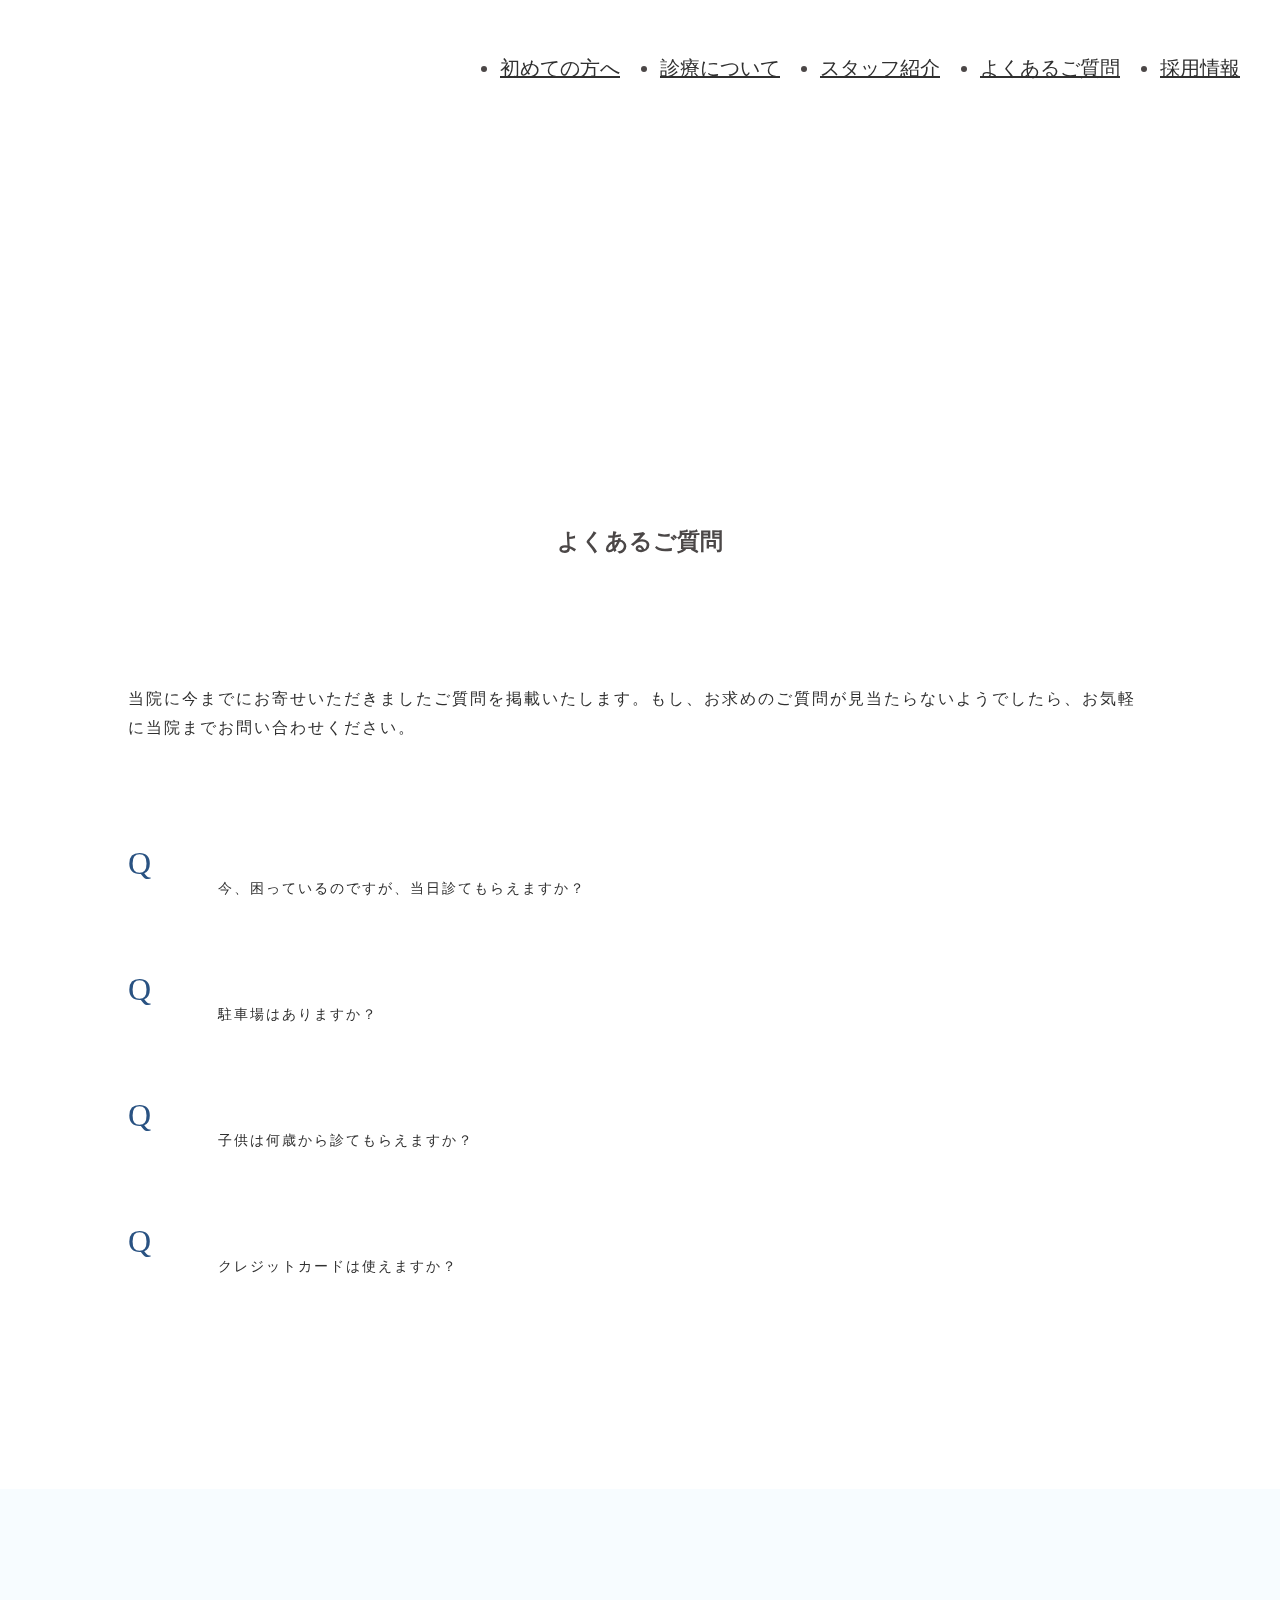
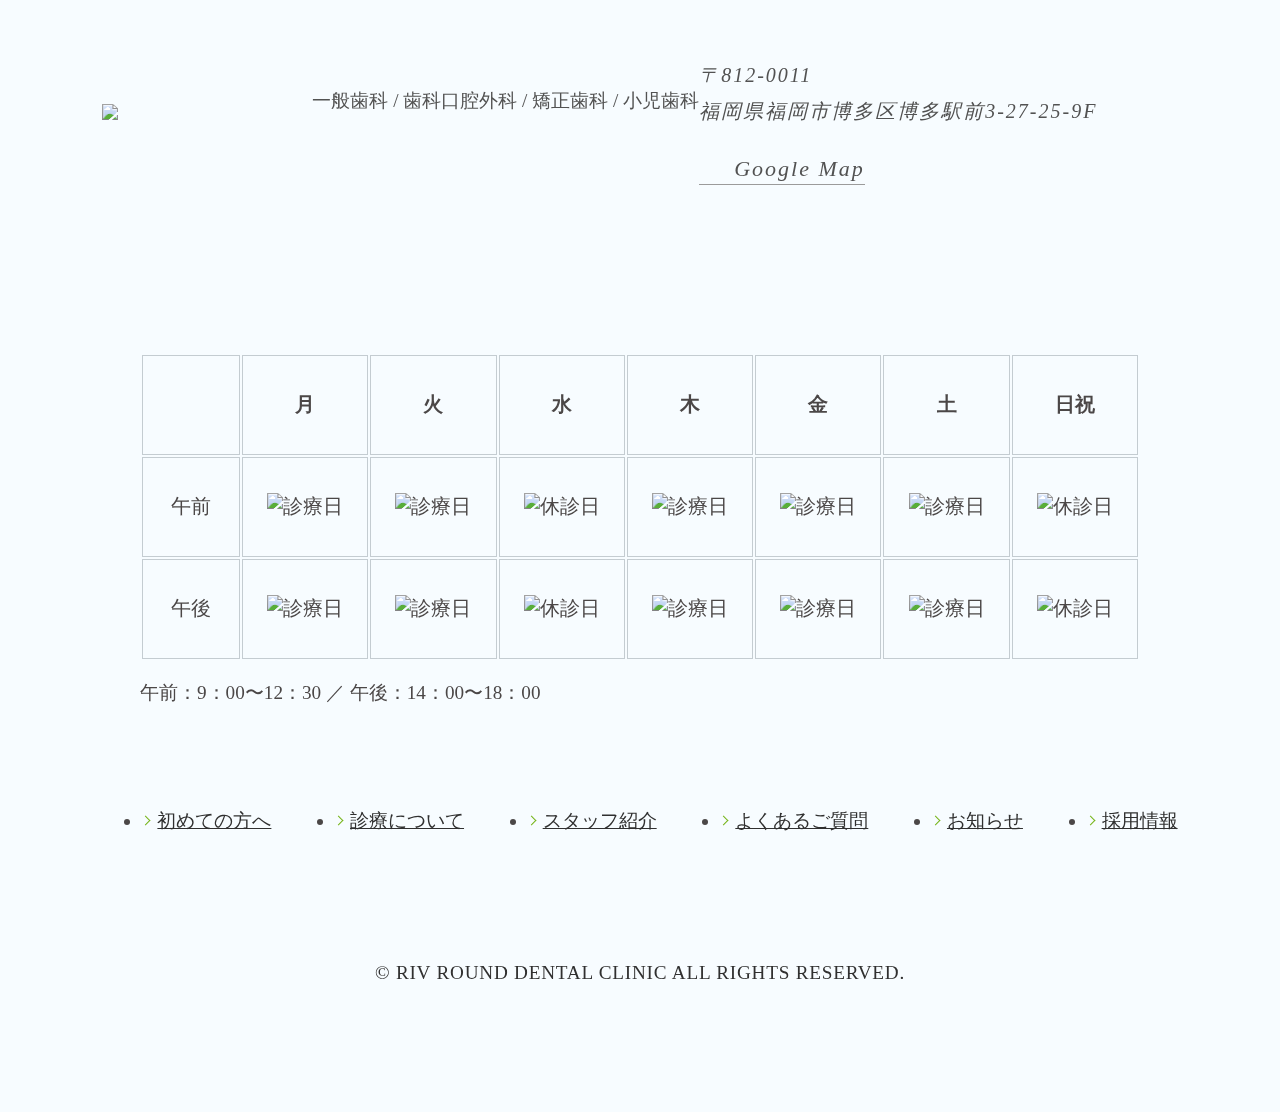
==== faq/faq.html @ 7820f022 "モバイルメニュー予約ボタン" ====
<!DOCTYPE html>
<html lang="ja">

<head>
  <meta charset="UTF-8" />
  <meta name="viewport" content="width=device-width, initial-scale=1.0" />
  <title>歯科サンプル3 | faq</title>
  <link rel="stylesheet" href="../styles/vendor/bootstrap-reboot.css">
  <link rel="stylesheet" href="../styles/vendor/animsition.min.css">
  <link rel="stylesheet" href="../styles/style.css" />
</head>

<body>
  <div class="faq-wrapper animsition">
    <header id="header" class="p-header">
      <div class="logo">
        <a class="animsition-link" href="/">
          <img src="/images/common/riv_logo_official2.png" alt="">
        </a>
      </div>
      <!-- /.logo -->
      <div class="l-menu-sp-button"><i></i><i></i><i></i></div>
      <!-- /.l-menu-sp-button -->
      <div class="pc-menu">
        <nav class="pc-nav">
          <ul class="pc-nav__list">
            <li class="pc-nav__item">
              <a class="animsition-link" href="/first/first.html">初めての方へ</a>
            </li>
            <li class="pc-nav__item">
              <a class="animsition-link" href="/treatment/treatment.html">診療について</a>
            </li>
            <li class="pc-nav__item">
              <a class="animsition-link" href="/staff/staff.html">スタッフ紹介</a>
            </li>
            <li class="pc-nav__item">
              <a class="animsition-link" href="/faq/faq.html">よくあるご質問</a>
            </li>
            <li class="pc-nav__item">
              <a class="animsition-link" href="/recruit/recruit.html">採用情報</a>
            </li>
          </ul>
        </nav>
      </div>
      <!-- /.pc-menu -->
      <div class="l-action-sp">
        <ul class="l-action-sp__buttons">
          <li class="l-action-sp__button-access">
            <a href="https://goo.gl/maps/zHQuAuFJBFJgpG6fA"><i>アクセス</i></a>
          </li>
          <li class="l-action-sp__button-tel">
            <a href="tel:092-686-7954"><i>ご予約のお電話</i></a>
          </li>
        </ul>
      </div>
      <!-- /.l-action-sp__buttons -->
    </header>
    <!-- /.p-header -->
    <div class="faq-contents">
      <div class="c-topview">
        <div class="c-topview__inner">
          <div class="c-topview__img">
            <img src="/images/home/tool__1.jpg" alt="">
          </div>
        </div>
      </div>
      <div class="c-container">
        <div class="faq">
          <div class="faq__inner">
            <h2 class="faq__title">
              <p class="c-title">よくあるご質問</p>
            </h2>
            <div class="c-txtarea01">
              <p class="c-txt-sm">当院に今までにお寄せいただきましたご質問を掲載いたします。もし、お求めのご質問が見当たらないようでしたら、お気軽に当院までお問い合わせください。</p>
            </div>
            <dl class="faq__block">
              <div class="faq__item">
                <dt class="js-accordion-title ac-title">
                  <span class="c-txt-md">今、困っているのですが、当日診てもらえますか？
                  </span>
                </dt>
                <dd class="ac-content">
                  <div class="m-description-article">
                    <p class="c-txt-md">
                      当院は予約制ですので、予約の方が優先になりますが、当日キャンセルにて空きが出る場合もございますので直接クリニックまでお問い合わせください。緊急性の高い処置が必要な場合は、優先して拝見いたします。
                    </p>
                  </div>
                </dd>
              </div>
              <div class="faq__item">
                <dt class="js-accordion-title ac-title">
                  <span class="c-txt-md">駐車場はありますか？
                  </span>
                </dt>
                <dd class="ac-content">
                  <div class="m-description-article">
                    <p class="c-txt-md">はい。クリニック裏に10台分の駐車スペースがございます。駐輪場もございますので、お近くの方は自転車でもお越しいただけます。</p>
                  </div>
                </dd>
              </div>
              <div class="faq__item">
                <dt class="js-accordion-title ac-title">
                  <span class="c-txt-md">子供は何歳から診てもらえますか？
                  </span>
                </dt>
                <dd class="ac-content">
                  <div class="m-description-article">
                    <p class="c-txt-md">
                      歯が生え始めえた段階（生後約６ヶ月）でお口の管理はスタートします。まずはおうちの方と一緒に診療椅子に座ってもらうところからスタートし、徐々に慣れてもらうことから始めます。お子さんのお口の中は成長に伴い変化し続けますので、その時々で適切なアドバイスをいたします。
                    </p>
                  </div>
                </dd>
              </div>
              <div class="faq__item">
                <dt class="js-accordion-title ac-title">
                  <span class="c-txt-md">クレジットカードは使えますか？
                  </span>
                </dt>
                <dd class="ac-content">
                  <div class="m-description-article">
                    <p class="c-txt-md">
                      保険診療は使えません。<br>自由診療のみお使え致します。
                    </p>
                  </div>
                </dd>
              </div>
            </dl>
          </div>
        </div>
      </div>
    </div>
    <!-- /.fq-contents -->
    <footer class="p-footer">
      <div class="p-footer__label">
        <h2 class="p-footer__logo">
          <img src="/images/common/riv_logo_official2.png" />
        </h2>
        <p class="p-footer__subject">
          一般歯科 / 歯科口腔外科 / 矯正歯科 / 小児歯科
        </p>
        <address>
          <p class="c-txt-sm">
            〒812-0011<br>福岡県福岡市博多区博多駅前3-27-25-9F
          </p>
          <p class="c-txt-sm">
            <span>Google Map</span>
          </p>
        </address>
      </div>
      <div class="p-open-time">
        <div class="p-open-time__wrap">
          <p class="p-open-time__date">
            <span id="log" class="u-display-date"></span>
          </p>
          <table class="p-open-time__table">
            <tbody>
              <tr>
                <th><span class="u-hidden-sp">診療時間</span></th>
                <th>月</th>
                <th>火</th>
                <th>水</th>
                <th>木</th>
                <th>金</th>
                <th>土</th>
                <th>日祝</th>
              </tr>
              <tr>
                <td>午前<span class="u-hidden-sp"> 9：00〜12：30</span></td>
                <td>
                  <img src="https://www.dc-tsurumi.com/wp/wp-content/themes/tsurumi/assets/images/calendar_circle.svg"
                    alt="診療日" class="open" />
                </td>
                <td>
                  <img src="https://www.dc-tsurumi.com/wp/wp-content/themes/tsurumi/assets/images/calendar_circle.svg"
                    alt="診療日" class="open" />
                </td>
                <td>
                  <img src="https://www.dc-tsurumi.com/wp/wp-content/themes/tsurumi/assets/images/calendar_none.svg"
                    alt="休診日" class="close" />
                </td>
                <td>
                  <img src="https://www.dc-tsurumi.com/wp/wp-content/themes/tsurumi/assets/images/calendar_circle.svg"
                    alt="診療日" class="open" />
                </td>
                <td>
                  <img src="https://www.dc-tsurumi.com/wp/wp-content/themes/tsurumi/assets/images/calendar_circle.svg"
                    alt="診療日" class="open" />
                </td>
                <td>
                  <img src="https://www.dc-tsurumi.com/wp/wp-content/themes/tsurumi/assets/images/calendar_circle.svg"
                    alt="診療日" class="open" />
                </td>
                <td>
                  <img src="https://www.dc-tsurumi.com/wp/wp-content/themes/tsurumi/assets/images/calendar_none.svg"
                    alt="休診日" class="close" />
                </td>
              </tr>
              <tr>
                <td>午後<span class="u-hidden-sp"> 14：00〜18：00</span></td>
                <td>
                  <img src="https://www.dc-tsurumi.com/wp/wp-content/themes/tsurumi/assets/images/calendar_circle.svg"
                    alt="診療日" class="open" />
                </td>
                <td>
                  <img src="https://www.dc-tsurumi.com/wp/wp-content/themes/tsurumi/assets/images/calendar_circle.svg"
                    alt="診療日" class="open" />
                </td>
                <td>
                  <img src="https://www.dc-tsurumi.com/wp/wp-content/themes/tsurumi/assets/images/calendar_none.svg"
                    alt="休診日" class="close" />
                </td>
                <td>
                  <img src="https://www.dc-tsurumi.com/wp/wp-content/themes/tsurumi/assets/images/calendar_circle.svg"
                    alt="診療日" class="open" />
                </td>
                <td>
                  <img src="https://www.dc-tsurumi.com/wp/wp-content/themes/tsurumi/assets/images/calendar_circle.svg"
                    alt="診療日" class="open" />
                </td>
                <td>
                  <img src="https://www.dc-tsurumi.com/wp/wp-content/themes/tsurumi/assets/images/calendar_circle.svg"
                    alt="診療日" class="open" />
                </td>
                <td>
                  <img src="https://www.dc-tsurumi.com/wp/wp-content/themes/tsurumi/assets/images/calendar_none.svg"
                    alt="休診日" class="close" />
                </td>
              </tr>
            </tbody>
          </table>
          <p class="p-open-time__hours u-hidden-pc">
            午前：9：00〜12：30 ／ 午後：14：00〜18：00
          </p>
        </div>
      </div>
      <!-- /.p-open-time -->
      <nav class="p-footer__nav">
        <ul>
          <li><a href="/first/first.html" class="animsition-link m-button-arrow-l">初めての方へ</a></li>
          <li><a href="/treatment/treatment.html" class="animsition-link m-button-arrow-l">診療について</a></li>
          <li><a href="/staff/staff.html" class="animsition-link m-button-arrow-l">スタッフ紹介</a></li>
          <li><a href="/faq/faq.html" class="animsition-link m-button-arrow-l">よくあるご質問</a></li>
          <li><a href="/news/news.html" class="animsition-link m-button-arrow-l">お知らせ</a></li>
          <li><a href="/recruit/recruit.html" class="animsition-link m-button-arrow-l">採用情報</a></li>
        </ul>
      </nav>
      <div class="p-footer__copyright">
        © RIV ROUND DENTAL CLINIC ALL RIGHTS RESERVED.
      </div>
    </footer>
    <!-- /.p-footer -->
    <div class="l-menu-sp">
      <div class="l-menu-sp__inner">
        <nav class="l-menu-sp__nav">
          <ul>
            <li><a class="animsition-link" href="/first/first.html">初めての方へ</a></li>
            <li><a class="animsition-link" href="/treatment/treatment.html">診療について</a></li>
            <li><a class="animsition-link" href="/staff/staff.html">スタッフ紹介</a></li>
            <li><a class="animsition-link" href="/faq/faq.html">よくあるご質問</a></li>
            <li><a class="animsition-link" href="/news/news.html">お知らせ</a></li>
            <li><a class="animsition-link" href="/recruit/recruit.html">採用情報</a></li>
          </ul>
          <div class="reserve-btn-wrap">
            <div class="reserve-btn-tel">
              <h4>電話予約はこちら</h4>
              <div class="reserve-btn">
                <a href="tel:092-686-7954"><span>092-686-7954</span></a>
              </div>
            </div>
            <div class="reserve-btn-net">
              <h4>ネット予約はこちら</h4>
              <div class="reserve-btn">
                <a href="https://beauty.hotpepper.jp/" target="_blank"><span>ONLINE RESERVE</span></a>
              </div>
            </div>
          </div>
        </nav>
      </div>
    </div>
    <!-- /.l-menu-sp -->
  </div>
  <!-- /.main-wrapper -->
  <script src="https://ajax.googleapis.com/ajax/libs/jquery/1.11.0/jquery.min.js"></script>
  <script src="../scripts/vendor/animsition.min.js"></script>
  <script src="../scripts/libs/mobile-menu.js"></script>
  <script src="../scripts/libs/page.js"></script>
  <script src="../scripts/libs/accordion.js"></script>
  <script src="../scripts/libs/scroll-btn.js"></script>
  <script src="../scripts/libs/date.js"></script>
</body>

</html>
---- styles/style.css ----
@charset "UTF-8";
body {
  margin: 0;
  font-family: 'Noto Serif JP', serif;
  font-size: 0.95em;
  color: #4b4747;
}

.superwrapper {
  overflow: hidden;
}

#main-wrapper {
  overflow: hidden;
}

a,
a:hover,
a:visited,
a:active {
  color: #303030;
}

.c-container {
  padding: 0 7vw;
}

.c-txt-xs {
  font-size: 10px;
  letter-spacing: 2px;
  color: #303030;
  line-height: 1.8;
}

.c-txt-sm {
  font-size: 12px;
  letter-spacing: 2px;
  color: #303030;
  line-height: 1.8;
  margin-bottom: 15px;
}

.c-txt-md {
  font-size: 16px;
  letter-spacing: 2px;
  color: #303030;
  line-height: 1.8;
}

.c-txt-lr {
  font-size: 18px;
  letter-spacing: 2px;
  color: #303030;
  line-height: 1.8;
}

.c-title {
  text-align: center;
}

.u-hidden-sp {
  display: none;
}

.text-right {
  text-align: right;
}

.btn-category ul {
  display: -webkit-box;
  display: -ms-flexbox;
  display: flex;
  -webkit-box-align: stretch;
      -ms-flex-align: stretch;
          align-items: stretch;
  -webkit-box-pack: justify;
      -ms-flex-pack: justify;
          justify-content: space-between;
}

@media screen and (min-width: 767px) {
  .btn-category ul li {
    width: 100%;
  }
  .btn-category ul span {
    padding-top: 52%;
  }
}

@media screen and (max-width: 767px) {
  .btn-category ul {
    -ms-flex-wrap: wrap;
        flex-wrap: wrap;
  }
  .btn-category ul li {
    width: 50%;
    margin-bottom: 8vw;
  }
  .btn-category ul li span {
    padding-top: 41%;
  }
  .btn-category ul li i {
    margin-top: 3.2vw;
    padding-right: 3.2vw;
  }
  .btn-category ul li i::after {
    top: 50%;
    -webkit-transform: translateY(-50%);
            transform: translateY(-50%);
    width: 1.6vw;
    height: 2.6666666667vw;
    margin-left: 2.1333333333vw;
  }
}

.btn-category ul li a {
  display: block;
  position: relative;
  -webkit-box-sizing: border-box;
          box-sizing: border-box;
  text-align: center;
  line-height: 1.25;
  letter-spacing: 0.15rem;
}

.btn-category ul li i {
  display: inline-block;
  position: relative;
}

.btn-category ul li i::after {
  -webkit-transition: all 0.2s cubic-bezier(0, 0, 0.58, 1);
  transition: all 0.2s cubic-bezier(0, 0, 0.58, 1);
  content: "";
  position: absolute;
  right: 0;
  background-image: url(/images/common/icon_arrow--right.svg);
  background-position: right center;
  background-repeat: no-repeat;
  background-size: 100% 100%;
}

.btn-category__first {
  background-image: url(/images/home/store__2.jpg);
  display: block;
  background-position: top center;
  background-repeat: no-repeat;
  background-size: cover;
}

.btn-category__care {
  background-image: url(/images/home/medical__3.jpg);
  display: block;
  background-position: top center;
  background-repeat: no-repeat;
  background-size: cover;
}

.btn-category__staff {
  background-image: url(/images/home/reception@pc.jpg);
  display: block;
  background-position: center;
  background-repeat: no-repeat;
  background-size: cover;
}

.btn-category__faq {
  background-image: url(/images/home/room.jpg);
  display: block;
  background-position: top center;
  background-repeat: no-repeat;
  background-size: cover;
}

.btn-topicpath {
  margin: 5vw 8vw 8vw 4vw;
}

@media (max-width: 767px) {
  .btn-topicpath ul {
    font-size: 3.2vw;
  }
  .btn-topicpath ul li + li {
    margin-left: 2.2vw;
  }
  .btn-topicpath ul a {
    padding-right: 3.2vw;
  }
}

.btn-topicpath ul {
  display: -webkit-box;
  display: -ms-flexbox;
  display: flex;
  -webkit-box-align: start;
      -ms-flex-align: start;
          align-items: flex-start;
  -webkit-box-pack: start;
      -ms-flex-pack: start;
          justify-content: flex-start;
}

.btn-topicpath ul a {
  position: relative;
  color: green;
}

.btn-topicpath ul a::after {
  content: "";
  position: absolute;
  top: 50%;
  right: 0;
  -webkit-transform: translateY(-50%);
          transform: translateY(-50%);
  width: 1.6vw;
  height: 2.6666666667vw;
  margin-left: 2.1333333333vw;
  -webkit-transition: all 0.2s cubic-bezier(0, 0, 0.58, 1);
  transition: all 0.2s cubic-bezier(0, 0, 0.58, 1);
  background-image: url(/images/common/icon_arrow--right.svg);
  background-position: right center;
  background-repeat: no-repeat;
  background-size: 100% 100%;
}

.m-button-normal {
  width: 84vw;
  margin: 8vw auto;
  font-size: 3.7333333333vw;
  line-height: 1.25;
}

.m-button-normal > a {
  display: -webkit-box;
  display: -ms-flexbox;
  display: flex;
  -webkit-box-align: center;
      -ms-flex-align: center;
          align-items: center;
  -webkit-box-pack: center;
      -ms-flex-pack: center;
          justify-content: center;
  height: 16vw;
  -webkit-box-sizing: border-box;
          box-sizing: border-box;
  padding: 1.3vw 5vw 1.3vw 5vw;
  border: 1px solid #c4ccd1;
}

.m-button-normal > a i {
  position: relative;
  padding-right: 16px;
}

.m-button-normal > a i::after {
  position: absolute;
  top: 4px;
  right: 0;
  content: '';
  display: inline-block;
  height: 10px;
  width: 10px;
  background-image: url(/images/common/arrow.png);
  background-repeat: no-repeat;
  background-size: contain;
}

.c-head01 {
  text-align: center;
  padding-bottom: 5vw;
  letter-spacing: 2px;
}

.c-head01 span {
  color: #026302;
  font-weight: 300;
  font-size: .9rem;
}

.c-head01 p {
  font-size: 1.3rem;
}

.-opened.l-menu-sp {
  -webkit-transition: all 0.5s;
  transition: all 0.5s;
  opacity: 1;
  z-index: 40;
}

.-opened.l-menu-sp-button > i:nth-child(1) {
  -webkit-transform: translateY(10px) rotate(135deg);
          transform: translateY(10px) rotate(135deg);
}

.-opened.l-menu-sp-button > i:nth-child(2) {
  -webkit-transform: translateX(-18px) scaleX(0);
          transform: translateX(-18px) scaleX(0);
}

.-opened.l-menu-sp-button > i:nth-child(3) {
  -webkit-transform: translateY(-10px) rotate(-135deg);
          transform: translateY(-10px) rotate(-135deg);
}

@media (min-width: 600px) {
  .-opened.l-menu-sp-button > i:nth-child(3) {
    -webkit-transform: translateY(-14px) rotate(-135deg);
            transform: translateY(-14px) rotate(-135deg);
  }
}

.contents-title {
  font-size: 28px;
  color: #303030;
  letter-spacing: 5px;
  text-align: center;
}

.contents-subtitle {
  font-size: 18px;
  color: #5a5a5a;
  letter-spacing: 3px;
  margin-bottom: 60px;
  text-align: center;
}

.c-topview {
  position: relative;
}

.c-topview__img {
  height: 30vh;
}

.c-topview__title {
  position: absolute;
  bottom: 10%;
  left: 8%;
  font-size: 1.6rem;
  color: #303030;
}

.m-button-arrow-l {
  position: relative;
  display: inline-block;
  padding-left: 15px;
}

.m-button-arrow-l::before {
  content: '';
  width: 6px;
  height: 6px;
  border: 0px;
  border-top: solid 1px #75b417;
  border-right: solid 1px #75b417;
  -webkit-transform: rotate(45deg);
  transform: rotate(45deg);
  position: absolute;
  top: 50%;
  left: 0;
  margin-top: -4px;
}

.p-header {
  position: relative;
}

.p-header .logo {
  position: absolute;
  top: 20px;
  left: 20px;
  width: 100px;
  z-index: 3000;
}

.p-header .pc-nav__list {
  display: -webkit-box;
  display: -ms-flexbox;
  display: flex;
  -webkit-box-pack: justify;
      -ms-flex-pack: justify;
          justify-content: space-between;
}

.p-header .pc-nav__item {
  font-size: 10px;
  padding-right: 10px;
}

@media (max-width: 960px) {
  .p-header .pc-menu {
    display: none;
  }
}

.p-header .l-menu-sp-button {
  position: fixed;
  right: 0;
  top: 0;
  z-index: 50;
  width: 16vw;
  height: 16vw;
  background: #006933;
}

.p-header .l-menu-sp-button > i {
  -webkit-transition: all 0.2s ease-out;
  transition: all 0.2s ease-out;
  position: absolute;
  left: 0;
  right: 0;
  margin: auto;
  -webkit-box-sizing: content-box;
          box-sizing: content-box;
  width: 56.6666666667%;
  height: 1px;
  background: #fff;
  -webkit-backface-visibility: hidden;
          backface-visibility: hidden;
  -webkit-transition: all 0.5s;
  transition: all 0.5s;
}

.p-header .l-menu-sp-button > i:nth-child(1) {
  top: 33%;
}

.p-header .l-menu-sp-button > i:nth-child(2) {
  top: 50%;
}

.p-header .l-menu-sp-button > i:nth-child(3) {
  top: 66%;
}

.p-header .l-action-sp {
  position: fixed;
  bottom: 0;
  left: 0;
  right: 0;
  z-index: 50;
  margin: auto;
  -webkit-backface-visibility: hidden;
  backface-visibility: hidden;
  -webkit-transition: all 0.2s cubic-bezier(0, 0, 0.58, 1);
  transition: all 0.2s cubic-bezier(0, 0, 0.58, 1);
}

.p-header .l-action-sp__buttons {
  display: -webkit-box;
  display: -ms-flexbox;
  display: flex;
  margin: 0;
}

.p-header .l-action-sp__buttons li {
  width: 50%;
}

.p-header .l-action-sp__buttons a {
  display: block;
  width: 100%;
  height: 13.3333333333vw;
  line-height: 13.3333333333vw;
  color: #fff;
  font-size: 3.4666666667vw;
  text-align: center;
}

.p-header .l-action-sp__button-access {
  position: relative;
  background: #8dc21f;
}

.p-header .l-action-sp__button-access::before {
  content: '';
  position: absolute;
  top: 37%;
  left: 24%;
  height: 3.7vw;
  width: 3.7vw;
  background-image: url(/images/common/ico-map-white.png);
  background-position: center;
  background-repeat: no-repeat;
  background-size: contain;
}

.p-header .l-action-sp__button-tel {
  position: relative;
  background: #006933;
}

.p-header .l-action-sp__button-tel::before {
  content: '';
  position: absolute;
  top: 37%;
  left: 15%;
  height: 3.7vw;
  width: 3.7vw;
  background-image: url(/images/common/phone-white-line.png);
  background-position: center;
  background-repeat: no-repeat;
  background-size: contain;
}

.p-header .hide.l-action-sp {
  visibility: hidden;
  -webkit-transform: translateY(50px);
          transform: translateY(50px);
  -webkit-transition: all 0.4s;
  transition: all 0.4s;
}

.l-menu-sp {
  position: fixed;
  left: 0;
  right: 0;
  top: 0;
  bottom: 0;
  width: 100%;
  height: 100%;
  background: #fff;
  -webkit-backface-visibility: hidden;
          backface-visibility: hidden;
  overflow: auto;
  opacity: 0;
  z-index: -10;
  -webkit-transition: all 0.5s;
  transition: all 0.5s;
}

.l-menu-sp__inner {
  display: -webkit-box;
  display: -ms-flexbox;
  display: flex;
  width: 100%;
  height: 100%;
  padding: 13.3333333333vw 0;
  -webkit-box-sizing: border-box;
          box-sizing: border-box;
  -webkit-box-align: center;
      -ms-flex-align: center;
          align-items: center;
  -webkit-box-pack: center;
      -ms-flex-pack: center;
          justify-content: center;
}

.l-menu-sp__logo {
  position: absolute;
  left: 5.3333333333vw;
  top: 5.3333333333vw;
  width: 60.2666666667vw;
  z-index: 40;
}

.l-menu-sp__nav > ul {
  width: 84vw;
  margin: 0 auto;
  padding-bottom: 10.6666666667vw;
  display: -webkit-box;
  display: -ms-flexbox;
  display: flex;
  -ms-flex-wrap: wrap;
      flex-wrap: wrap;
}

.l-menu-sp__nav > ul li {
  width: 50%;
  -webkit-box-sizing: border-box;
          box-sizing: border-box;
  padding: 17px 0 17px 8px;
}

.l-menu-sp__reserve {
  margin: 0 8vw;
  color: #006933;
  text-align: center;
}

.l-menu-sp__reserve h3 {
  font-weight: 400;
}

.l-menu-sp__tel {
  margin: 0;
  font-size: 8.5333333333vw;
}

.l-menu-sp .reserve-btn-wrap {
  text-align: center;
}

.l-menu-sp .reserve-btn-wrap h4 {
  font-size: 12px;
  margin-bottom: 10px;
}

.l-menu-sp .reserve-btn-wrap .reserve-btn {
  border: 1px solid #303030;
  display: inline-block;
  margin-bottom: 25px;
  width: 172px;
}

.l-menu-sp .reserve-btn-wrap .reserve-btn span {
  position: relative;
  display: block;
  text-align: center;
  padding: 10px 20px 10px 10px;
  font-size: 12px;
}

.l-menu-sp .reserve-btn-wrap .reserve-btn-net span {
  position: relative;
  letter-spacing: 2px;
}

.l-menu-sp .reserve-btn-wrap .reserve-btn-net span::after {
  content: '';
  display: inline-block;
  position: absolute;
  top: 12px;
  right: 5px;
  height: 12px;
  width: 12px;
  background-image: url(/images/common/icon-link-1-black.png);
  background-size: contain;
  background-repeat: no-repeat;
}

.l-menu-sp .reserve-btn-wrap .reserve-btn-tel span {
  letter-spacing: 4px;
}

.l-menu-sp .reserve-btn-wrap .reserve-btn-tel span::after {
  content: '';
  display: inline-block;
  position: absolute;
  top: 13px;
  right: 10px;
  height: 12px;
  width: 12px;
  background-image: url(/images/common/icon-tel.png);
  background-size: contain;
  background-repeat: no-repeat;
}

@media (min-width: 600px) {
  .l-menu-sp .reserve-btn-wrap {
    display: -webkit-box;
    display: -ms-flexbox;
    display: flex;
    -ms-flex-pack: distribute;
        justify-content: space-around;
    padding: 0 40px;
  }
  .l-menu-sp .reserve-btn-wrap h4 {
    font-size: 18px;
  }
  .l-menu-sp .reserve-btn-wrap .reserve-btn {
    width: 240px;
  }
  .l-menu-sp .reserve-btn-wrap .reserve-btn span {
    padding: 15px 30px 15px 20px;
    font-size: 16px;
  }
  .l-menu-sp .reserve-btn-wrap .reserve-btn span::after {
    top: 16px;
    right: 12px;
    width: 18px;
    height: 18px;
  }
}

.p-mv {
  position: relative;
  background: #fff;
  overflow: hidden;
  height: 94vh;
}

.p-mv__movie {
  width: 100%;
  height: 100%;
}

.p-mv__video {
  position: absolute;
  top: 0;
  left: 0;
  min-width: 100%;
  min-height: 100%;
  width: auto;
  height: auto;
  z-index: 10;
}

.p-mv #p-video {
  height: 100%;
}

.p-message {
  margin: 60px 0;
}

.p-message h3 {
  margin-bottom: 20px;
}

.contents-nav {
  margin: 0;
  margin-bottom: 50px;
  padding: 0;
  border: 0;
  outline: 0;
  font-size: 100%;
  vertical-align: baseline;
  background: transparent;
}

.contents-nav .p-index__photo {
  overflow: hidden;
}

.contents-nav .p-index__desc {
  margin: 0 20px 40px 20px;
}

.contents-nav .p-index__title {
  margin: 30px 0 20px 0;
  padding-bottom: 10px;
  padding-right: 50px;
  position: relative;
  display: inline-block;
  overflow: hidden;
  font-family: ten-mincho-text, serif;
  font-weight: 400;
  font-size: 16px;
  line-height: 1.2;
}

.contents-nav .p-index__title::after {
  right: 4vw;
  width: 100%;
  height: 4vw;
  background-size: auto 4vw;
  -webkit-backface-visibility: hidden;
          backface-visibility: hidden;
  content: '';
  display: block;
  position: absolute;
  top: 10px;
  bottom: 0;
  background-image: url(/images/line_arrow.svg);
  background-position: 100% 100%;
  background-repeat: no-repeat;
}

.p-news {
  margin-bottom: 100px;
}

.p-news h2 {
  margin-top: 0;
  margin-bottom: 18px;
  line-height: 1.4;
  text-align: center;
  font-size: 18px;
  font-weight: 400;
  letter-spacing: 0.15em;
}

.p-news__list {
  margin-bottom: 8vw;
}

.p-news__list > li:first-child {
  border-top: 1px solid #c4ccd1;
}

.p-news__list li {
  border-bottom: 1px solid #c4ccd1;
}

.p-news__list li a {
  display: block;
  padding: 6vw 5vw;
}

.p-news__date {
  -webkit-box-sizing: border-box;
          box-sizing: border-box;
  line-height: 1.5;
  color: #525252;
  background-color: #f5f5f5;
  -webkit-box-shadow: 3px 3px 3px #e2e2e2;
          box-shadow: 3px 3px 3px #e2e2e2;
  display: inline-block;
  padding: 2vw;
  border-radius: 5%;
}

.p-news__item__title {
  display: block;
  margin-top: 4vw;
  padding-left: 2vw;
}

.p-open-time {
  margin: 0 0 8vw 0;
}

.p-open-time__title {
  text-align: center;
  margin-bottom: 30px;
  font-size: 20px;
  letter-spacing: 2px;
}

.p-open-time__date {
  margin-bottom: 20px;
}

.p-open-time__date span {
  display: inline-block;
  line-height: 1.25;
}

.p-open-time__table {
  width: 100%;
  margin-bottom: 10px;
}

.p-open-time__table th,
.p-open-time td {
  text-align: center;
  vertical-align: middle;
  border: 1px solid #c4ccd1;
  -webkit-box-sizing: border-box;
          box-sizing: border-box;
  padding: 0;
  padding-bottom: 1px;
  width: 9.8666666667vw;
  height: 9.8666666667vw;
}

.p-open-time__table th .open,
.p-open-time td .open {
  width: 15px;
  height: 15px;
}

.p-open-time__table th {
  background: #f7fcff;
}

.p-open-time__table th:first-child {
  width: auto;
}

.p-open-time__table td:first-child {
  width: auto;
}

.p-open-time__hours {
  margin-bottom: 5.3333333333vw;
  font-size: 3.2vw;
}

.p-open-time .m-list-note {
  padding: 0;
  margin-top: 0;
  margin-bottom: 30px;
  font-size: 3.2vw;
}

.p-open-time .m-list-note > li {
  text-indent: -1em;
  margin-left: 1em;
  margin-bottom: 10px;
}

.p-access .m-heading-normal {
  margin-top: 0;
  margin-bottom: 30px;
  text-align: center;
  font-family: ten-mincho-text, serif;
  font-weight: 400;
  font-size: 20px;
  letter-spacing: 0.15em;
}

.p-access .m-block-access img {
  max-width: 100%;
  vertical-align: bottom;
}

.p-access .m-block-access__visual {
  margin-bottom: 30px;
}

.p-access .m-block-access__photos {
  display: -webkit-box;
  display: -ms-flexbox;
  display: flex;
}

.p-access .m-block-access__map {
  width: 100%;
  height: 112vw;
}

.p-access .m-block-access__description {
  margin: 0 8vw;
  line-height: 2;
  -webkit-box-sizing: border-box;
          box-sizing: border-box;
  font-size: 12px;
}

.p-footer {
  padding: 16vw 8vw 20vw;
  font-size: 3.7333333333vw;
  background: #f7fcff;
  display: block;
}

.p-footer__label {
  margin-bottom: 8vw;
}

.p-footer__logo {
  width: 120px;
}

.p-footer__subject {
  margin-top: 4vw;
  font-size: 3.2vw;
  color: #525252;
}

.p-footer__nav {
  margin-bottom: 43px;
}

.p-footer__nav > ul {
  line-height: 1.3;
  margin-top: 43px;
}

.p-footer__nav > ul > li {
  margin-bottom: 26px;
}

.p-footer__back > a {
  display: block;
  border: 1px solid #c4ccd1;
  width: 21.3333333333vw;
  height: 21.3333333333vw;
  margin: 0 auto;
  border-radius: 100%;
  font-size: 4.2666666667vw;
  text-align: center;
}

.p-footer__back > a::before {
  -webkit-transition: all 0.2s cubic-bezier(0, 0, 0.58, 1);
  transition: all 0.2s cubic-bezier(0, 0, 0.58, 1);
  content: '';
  display: block;
  width: 3.2vw;
  height: 1.2vw;
  margin: 5.3333333333vw auto 1.3333333333vw auto;
}

.p-footer address {
  margin-top: 20px;
}

.p-footer address p {
  color: #525252;
}

.p-footer address span {
  position: relative;
  padding: 0 0 3px 20px;
  border-bottom: 1px solid #9b9b9b;
}

.p-footer address span::before {
  position: absolute;
  top: 2px;
  left: 0;
  content: '';
  display: inline-block;
  height: 15px;
  width: 15px;
  background-image: url(/images/common/icon-map.png);
  background-size: contain;
  background-repeat: no-repeat;
}

.p-footer__copyright {
  margin-top: 8vw;
  text-align: center;
  letter-spacing: 0.04em;
  color: #303030;
}

.first-wrapper {
  overflow: hidden;
}

.first-wrapper .c-topview__title {
  bottom: 0;
}

.first-wrapper .fa-contents .fa-text {
  padding: 0 7vw;
}

.first-wrapper .fa-contents .fa-gallery {
  margin-bottom: 20vw;
}

.first-wrapper .fa-contents .fa-gallery ul {
  display: -webkit-box;
  display: -ms-flexbox;
  display: flex;
  -ms-flex-wrap: wrap;
      flex-wrap: wrap;
}

.first-wrapper .fa-contents .fa-gallery li {
  width: 50%;
  height: 180px;
  position: relative;
  overflow: hidden;
}

.first-wrapper .fa-contents .fa-gallery li::before {
  -webkit-transition: opacity 0.2s cubic-bezier(0, 0, 0.58, 1);
  transition: opacity 0.2s cubic-bezier(0, 0, 0.58, 1);
  position: absolute;
  content: "";
  left: 0;
  top: 0;
  width: 100%;
  height: 100%;
  background: rgba(0, 0, 0, 0.3);
  opacity: 1;
  z-index: 1;
  -webkit-backface-visibility: hidden;
          backface-visibility: hidden;
}

.first-wrapper .fa-contents .fa-gallery__name {
  position: absolute;
  left: 0;
  top: 50%;
  width: 100%;
  font-family: ten-mincho-text, serif;
  font-weight: 400;
  color: #fff;
  text-align: center;
  -webkit-transform: translateY(-50%);
  transform: translateY(-50%);
  line-height: 1.2;
  z-index: 1;
}

.first-wrapper .fa-contents .fa-message {
  margin: 30vw 0 18vw 0;
}

.first-wrapper .fa-contents .fa-message__inner {
  margin-bottom: 20vw;
}

.first-wrapper .fa-contents .fa-message__button {
  position: relative;
  margin-top: 5.3vw;
}

.first-wrapper .fa-contents .fa-message__button a {
  padding-bottom: 2vw;
  padding-right: 3vw;
  border-bottom: 1px solid #afafaf;
}

.first-wrapper .fa-contents .fa-message__button a::after {
  -webkit-transition: all 0.2s cubic-bezier(0, 0, 0.58, 1);
  transition: all 0.2s cubic-bezier(0, 0, 0.58, 1);
  content: "";
  position: absolute;
  top: 50%;
  right: 0;
  -webkit-transform: translateY(-50%);
          transform: translateY(-50%);
  width: 1.6vw;
  height: 2.6666666667vw;
  margin-left: 2.1333333333vw;
  background-image: url(/images/common/icon_arrow--right.svg);
  background-position: right center;
  background-repeat: no-repeat;
  background-size: 100% 100%;
}

@media (max-width: 980px) {
  .first-wrapper .fa-contents .fa-message__button {
    text-align: right;
  }
}

.first-wrapper .fs-message {
  margin: 18vw 0 18vw 0;
}

.first-wrapper .fs-message__img {
  margin: 0 0 8vw 0;
}

.first-wrapper .fs-message__button {
  position: relative;
  margin-top: 5.3vw;
}

.first-wrapper .fs-message__button a {
  padding-bottom: 2vw;
  padding-right: 3vw;
  border-bottom: 1px solid #afafaf;
}

.first-wrapper .fs-message__button a::after {
  -webkit-transition: all 0.2s cubic-bezier(0, 0, 0.58, 1);
  transition: all 0.2s cubic-bezier(0, 0, 0.58, 1);
  content: "";
  position: absolute;
  top: 50%;
  right: 0;
  -webkit-transform: translateY(-50%);
          transform: translateY(-50%);
  width: 1.6vw;
  height: 2.6666666667vw;
  margin-left: 2.1333333333vw;
  background-image: url(/images/common/icon_arrow--right.svg);
  background-position: right center;
  background-repeat: no-repeat;
  background-size: 100% 100%;
}

@media (max-width: 980px) {
  .first-wrapper .fs-message__button {
    text-align: right;
  }
}

.first-wrapper .fs-message .u-text-smaller {
  font-size: 12px;
}

.first-wrapper .fs-message .u-text-bold {
  font-size: 16px;
  padding-left: 15px;
}

.first-wrapper .fs-promise {
  margin-bottom: 20vw;
}

.first-wrapper .fs-promise span {
  display: block;
  margin-bottom: 2vw;
}

.first-wrapper .fs-promise__img {
  margin: 0 -7.5vw 8vw -7.5vw;
}

.first-wrapper .fs-promise__block {
  margin-bottom: 20vw;
}

.first-wrapper .fs-promise__desc {
  padding: 0 7vw;
}

.first-wrapper .fs-promise__desc .num-tit {
  display: -webkit-box;
  display: -ms-flexbox;
  display: flex;
  -webkit-box-align: center;
      -ms-flex-align: center;
          align-items: center;
  -webkit-box-pack: start;
      -ms-flex-pack: start;
          justify-content: flex-start;
  margin-bottom: 4vw;
}

.first-wrapper .fs-promise__desc .num-tit i {
  font-size: 10vw;
  display: block;
  width: 0.75em;
  color: #8DC21F;
  font-weight: 400;
}

.first-wrapper .fs-promise__desc .num-tit span {
  padding-left: 4vw;
  font-size: 1rem;
  padding-top: 3vw;
}

.first-wrapper .fs-promise__desc .description {
  line-height: 1.8;
}

.first-wrapper .fs-promise__btn {
  margin: 8vw 0 0 0;
}

.first-wrapper .fs-promise__btn a {
  display: -webkit-box;
  display: -ms-flexbox;
  display: flex;
  -webkit-box-align: center;
      -ms-flex-align: center;
          align-items: center;
  -webkit-box-pack: center;
      -ms-flex-pack: center;
          justify-content: center;
  height: 16vw;
  -webkit-box-sizing: border-box;
          box-sizing: border-box;
  padding: 1.3333333333vw 5.3333333333vw;
  border: 1px solid #C4CCD1;
}

.first-wrapper .fs-promise__btn a i {
  position: relative;
}

.first-wrapper .fs-promise__btn a i::after {
  -webkit-transition: all 0.2s cubic-bezier(0, 0, 0.58, 1);
  transition: all 0.2s cubic-bezier(0, 0, 0.58, 1);
  content: "";
  position: absolute;
  top: 50%;
  right: -4vw;
  -webkit-transform: translateY(-50%);
          transform: translateY(-50%);
  width: 1.6vw;
  height: 2.6666666667vw;
  margin-left: 2.1333333333vw;
  background-image: url(/images/common/icon_arrow--right.svg);
  background-position: right center;
  background-repeat: no-repeat;
  background-size: 100% 100%;
}

.first-wrapper .p-access {
  margin-bottom: 100px;
}

.first-wrapper .p-open-time {
  margin: 0 0 8vw 0;
}

.treatment-contents .c-topview__title {
  left: 50%;
}

.treatment-contents .tr-message {
  margin: 18vw 0 18vw 0;
}

.treatment-contents .tr-message__inner {
  margin-bottom: 20vw;
}

.treatment-contents .tr-message__button {
  position: relative;
  margin-top: 5.3vw;
}

.treatment-contents .tr-message__button a {
  padding-bottom: 2vw;
  padding-right: 3vw;
  border-bottom: 1px solid #afafaf;
}

.treatment-contents .tr-message__button a::after {
  -webkit-transition: all 0.2s cubic-bezier(0, 0, 0.58, 1);
  transition: all 0.2s cubic-bezier(0, 0, 0.58, 1);
  content: "";
  position: absolute;
  top: 50%;
  right: 0;
  -webkit-transform: translateY(-50%);
          transform: translateY(-50%);
  width: 1.6vw;
  height: 2.6666666667vw;
  margin-left: 2.1333333333vw;
  background-image: url(/images/common/icon_arrow--right.svg);
  background-position: right center;
  background-repeat: no-repeat;
  background-size: 100% 100%;
}

@media (max-width: 980px) {
  .treatment-contents .tr-message__button {
    text-align: right;
  }
}

.treatment-contents .tr-message__photo {
  margin: 0 -7vw;
}

.treatment-contents .tr-menu {
  margin-bottom: 60px;
}

.treatment-contents .tr-menu__list {
  margin-top: -4vw;
  margin-bottom: 8vw;
  display: -webkit-box;
  display: -ms-flexbox;
  display: flex;
  -webkit-box-pack: justify;
      -ms-flex-pack: justify;
          justify-content: space-between;
  -ms-flex-wrap: wrap;
      flex-wrap: wrap;
}

.treatment-contents .tr-menu__list li {
  position: relative;
  width: 40vw;
  height: 40vw;
  margin-top: 4vw;
  text-align: center;
  color: #006933;
  font-weight: 500;
}

.treatment-contents .tr-menu__list li::before {
  content: "";
  display: block;
  width: 100%;
  height: 100%;
  border: 1px solid #8DC21F;
  border-radius: 100%;
}

.treatment-contents .tr-menu__list li span {
  position: absolute;
  left: 0;
  top: 50%;
  right: 0;
  margin: -0.5em auto 0 auto;
}

.treatment-contents .btn-category {
  margin: 0 -7vw;
}

.staff-wrapper .st-topview {
  position: relative;
}

.staff-wrapper .st-topview__title {
  position: absolute;
  bottom: 10%;
  left: 8%;
  font-size: 1.6rem;
  color: #303030;
}

.staff-wrapper .st-message {
  margin: 18vw 0 18vw 0;
}

.staff-wrapper .st-message .c-head01 {
  margin-top: 10vw;
}

.staff-wrapper .st-message__inner {
  margin-bottom: 20vw;
}

.staff-wrapper .st-message__button {
  position: relative;
  margin-top: 5.3vw;
}

.staff-wrapper .st-message__button a {
  padding-bottom: 2vw;
  padding-right: 3vw;
  border-bottom: 1px solid #afafaf;
}

.staff-wrapper .st-message__button a::after {
  -webkit-transition: all 0.2s cubic-bezier(0, 0, 0.58, 1);
  transition: all 0.2s cubic-bezier(0, 0, 0.58, 1);
  content: "";
  position: absolute;
  top: 50%;
  right: 0;
  -webkit-transform: translateY(-50%);
          transform: translateY(-50%);
  width: 1.6vw;
  height: 2.6666666667vw;
  margin-left: 2.1333333333vw;
  background-image: url(/images/common/icon_arrow--right.svg);
  background-position: right center;
  background-repeat: no-repeat;
  background-size: 100% 100%;
}

.staff-wrapper .st-staff {
  margin-bottom: 30vw;
}

@media screen and (max-width: 767px) {
  .staff-wrapper .st-staff .heading-group {
    margin-bottom: 8vw;
  }
  .staff-wrapper .st-staff .heading-en {
    font-size: 3.7vw;
  }
  .staff-wrapper .st-staff .heading-normal {
    margin-bottom: 8vw;
    font-size: 5.3vw;
    line-height: 1.4;
  }
}

.staff-wrapper .st-staff .heading-en {
  text-align: center;
  color: #8DC21F;
  font-weight: 400;
}

.staff-wrapper .st-staff .heading-normal {
  text-align: center;
  font-family: ten-mincho-text, serif;
  font-weight: 400;
  letter-spacing: 0.15em;
}

.staff-wrapper .st-staff .doctor__photo {
  width: 68vw;
  margin: 0 auto 4vw auto;
}

.staff-wrapper .st-staff__block {
  margin-bottom: 16vw;
}

.staff-wrapper .st-staff__name {
  margin-bottom: 5.3vw;
  text-align: center;
}

.staff-wrapper .st-staff__name h3 {
  margin-bottom: 2.1vw;
  color: #707070;
  font-size: 3.2vw;
  font-weight: 400;
  line-height: 1.2;
}

.staff-wrapper .st-staff__item {
  margin-bottom: 4.8vw;
  font-size: 3.7333333333vw;
  line-height: 1.4285714286;
}

.staff-wrapper .st-staff__item h5 {
  margin-bottom: 2.6666666667vw;
  color: #8DC21F;
  font-weight: 400;
}

.staff-wrapper .st-staff__item h5::before {
  content: "―";
  display: inline-block;
  margin-right: 1vw;
}

.staff-wrapper .btn-category {
  margin: 0 -7vw;
}

.staff-wrapper .p-open-time {
  margin-top: 0;
}

.contents-recruit {
  padding: 0 0 50px 0;
}

.contents-recruit .c-table01 tr {
  padding: 12px;
  border-top: 1px solid #e3e2dc;
  display: block;
}

.contents-recruit .c-table01 th {
  font-weight: bold;
}

.contents-recruit .c-table01 td {
  line-height: 1.5;
  font-size: .8rem;
}

@media (max-width: 599px) {
  .contents-recruit .c-table01 th {
    display: block;
  }
}

@media (max-width: 599px) {
  .contents-recruit th {
    color: #303030;
    font-size: 14px;
    margin-bottom: 5px;
  }
}

.contents-recruit .recruit-subtitle {
  font-size: 20px;
  color: #303030;
  letter-spacing: 3px;
  text-align: center;
  margin-bottom: 10vw;
}

.contents-recruit .recruit-message {
  padding-top: 50px;
}

.contents-recruit .recruit-message__block {
  padding-bottom: 10vw;
}

.contents-recruit .recruit-detail {
  padding: 100px 0 40px;
}

.contents-recruit .recruit-detail-sec.is-bottom {
  margin-top: 60px;
}

.contents-recruit .recruit-detail-sec__ico {
  font-family: serif;
}

.contents-recruit .recruit-detail-sec__ico.is-detail::before {
  background-image: url(../images/recruit/ico_detail01.png);
  background-position: center;
  background-repeat: no-repeat;
  background-size: contain;
}

.contents-recruit .recruit-detail-sec__ico.is-info::before {
  background-image: url(../images/recruit/ico_info01.png);
  background-position: center;
  background-size: contain;
  background-repeat: no-repeat;
}

.contents-recruit .recruit-detail__head {
  margin-bottom: 30px;
}

.contents-recruit .is-bottom {
  padding: 10vw 0;
}

.contents-recruit .is-bottom tr:last-child {
  border-bottom: 1px solid #e3e2dc;
}

.faq-wrapper {
  overflow: hidden;
}

.faq-wrapper .faq {
  margin: 18vw 0 20vw 0;
}

.faq-wrapper .faq__title {
  margin-bottom: 10vw;
}

.faq-wrapper .faq .c-txtarea01 {
  margin-bottom: 20vw;
}

.faq-wrapper .faq dl {
  margin-top: -8vw;
  margin-bottom: 2.6vw;
}

.faq-wrapper .faq dl .c-txt-md {
  font-size: 14px;
}

.faq-wrapper .faq dt {
  position: relative;
  color: #525252;
  cursor: pointer;
  text-align: justify;
  -webkit-transition: color 0.2s cubic-bezier(0, 0, 0.58, 1);
  transition: color 0.2s cubic-bezier(0, 0, 0.58, 1);
  padding: 2.6vw 0 6.6vw 0;
}

.faq-wrapper .faq dt::before {
  content: 'Q';
  position: absolute;
  top: 4vw;
  left: 0;
  width: 12px;
  font-size: 20px;
  color: #295282;
}

.faq-wrapper .faq dt span {
  padding-right: 8vw;
  margin-top: 4vw;
  margin-left: 8vw;
  line-height: 1.5;
  display: block;
  position: relative;
  padding-left: 3vw;
}

.faq-wrapper .faq dt span::after {
  content: '';
  position: absolute;
  top: 0;
  bottom: 0;
  margin: auto;
  right: 0;
  width: 4vw;
  height: 2.7vw;
  background-image: url(/images/common/icon_arrow_large--bottom.svg);
  background-position: top center;
  background-repeat: no-repeat;
  background-size: 100%;
  -webkit-transition: all .2s;
  transition: all .2s;
}

.faq-wrapper .faq dd {
  position: relative;
}

.faq-wrapper .faq dd::before {
  content: 'A';
  position: absolute;
  top: 1vw;
  left: 0;
  width: 12px;
  font-size: 22px;
  color: #295282;
}

.faq-wrapper .faq dd .m-description-article {
  padding-top: 5.2vw;
  margin-left: 8vw;
  font-size: 3.7vw;
  display: block;
  line-height: 2;
  padding-left: 3vw;
}

.faq-wrapper .p-open-time {
  margin: 0 0 8vw 0;
}

.c-news {
  padding: 0 0 10vw 0;
  letter-spacing: 3px;
}

.c-news__item:first-child {
  border-top: 1px solid #ebebeb;
}

.c-news__link {
  display: block;
  padding: 4vw 0;
  border-bottom: 1px solid #ebebeb;
}

.c-news__link p {
  margin-top: 2vw;
  font-size: .8rem;
}

.c-news__date {
  color: #bcbbb4;
  margin-bottom: 5px;
}

.c-news__list {
  padding-bottom: 5vw;
}

.c-news .page-numbers {
  margin: 12vw 0;
}

.c-news .page-numbers:not(.next):not(.prev) {
  position: relative;
  display: -webkit-box;
  display: -ms-flexbox;
  display: flex;
  -webkit-box-align: center;
      -ms-flex-align: center;
          align-items: center;
  -webkit-box-pack: center;
      -ms-flex-pack: center;
          justify-content: center;
  color: #303030;
  font-size: 12px;
  padding-left: 3px;
}

.c-news .page-numbers:not(.next):not(.prev) .current {
  border: 1px solid rgba(0, 0, 0, 0);
  background: #dffde2 !important;
}

.c-news .page-numbers:not(.next):not(.prev) .page-numbers:not(.next):not(.prev) {
  width: 40px;
  height: 40px;
  border-radius: 100%;
  border: 1px solid #C4CCD1;
  background: #fff;
  margin: 0 1.3vw;
}

.c-news .page-numbers:not(.next):not(.prev) .next {
  position: relative;
  padding-right: 22px;
  top: 0;
}

.c-news .page-numbers:not(.next):not(.prev) .next::after {
  -webkit-transition: all 0.2s cubic-bezier(0, 0, 0.58, 1);
  transition: all 0.2s cubic-bezier(0, 0, 0.58, 1);
  content: "";
  position: absolute;
  right: 0;
  background-image: url(/images/common/arrow.png);
  background-position: right center;
  background-repeat: no-repeat;
  background-size: 100% 100%;
  top: 1px;
  width: 12px;
  height: 12px;
  margin-left: 8px;
}

@media (max-width: 767px) {
  .c-news .page-numbers:not(.next):not(.prev) .next {
    display: none;
  }
}

@media (min-width: 600px) {
  .c-news .page-numbers:not(.next):not(.prev) .page-numbers:not(.next):not(.prev) {
    width: 45px;
    height: 45px;
  }
  .c-news .page-numbers:not(.next):not(.prev) .next {
    top: 1px;
  }
}

@media (min-width: 900px) {
  .c-news .page-numbers:not(.next):not(.prev) .page-numbers:not(.next):not(.prev) {
    width: 55px;
    height: 55px;
    font-size: 18px;
  }
  .c-news .page-numbers:not(.next):not(.prev) .next {
    top: 2px;
    font-size: 18px;
  }
  .c-news .page-numbers:not(.next):not(.prev) .next::after {
    top: 4px;
  }
}

.c-news__contents {
  line-height: 2;
  font-size: .8rem;
}

.c-news__title {
  text-align: center;
  margin: 10vw 0;
  letter-spacing: 2px;
  font-weight: 100;
}

.c-news .c-news__block {
  padding: 8vw 0;
}

.c-news-sl {
  padding: 30vw 0 20vw 0;
}

.c-news-sl .c-container {
  padding: 5vw 5vw 0 5vw;
}

.c-news-sl__date {
  color: #adadad;
}

.c-news-sl__list {
  padding: 15vw 0 0 0;
}

.c-news-sl__contents {
  padding: 20vw 0 10vw 0;
  line-height: 2.5;
}

.c-news-sl__contents p {
  font-size: .8rem;
}

.c-news-sl__link {
  margin: 0 0 10vw 0;
  text-align: right;
  font-size: .8rem;
}

.c-news-sl__link a {
  border-bottom: 1px solid #727272;
}

.swiper-container {
  overflow: visible !important;
  height: 94vh;
}

.swiper-slide {
  overflow: hidden;
}

@media (max-width: 959px) {
  .swiper-slide .view-pc {
    display: none;
  }
}

@media (min-width: 960px) {
  .swiper-slide .view-sp {
    display: none;
  }
}

.swiper-slide > img {
  width: 100%;
  height: 100%;
  -o-object-fit: cover;
     object-fit: cover;
  -webkit-transform: scale(1.1);
          transform: scale(1.1);
  -webkit-transition: -webkit-transform 1.9s ease;
  transition: -webkit-transform 1.9s ease;
  transition: transform 1.9s ease;
  transition: transform 1.9s ease, -webkit-transform 1.9s ease;
}

.swiper-slide::after {
  content: '';
  position: absolute;
  top: 0;
  left: 0;
  width: 100%;
  height: 100%;
}

.swiper-slide-active > img {
  -webkit-transform: none;
          transform: none;
}

.swiper-slide-active .hero__title {
  opacity: 1;
  -webkit-transform: translate(-50%, -50%);
          transform: translate(-50%, -50%);
}

.swiper-container2 {
  height: 200px;
  width: 100%;
  overflow: hidden;
}

.swiper-container2 > img {
  -o-object-fit: contain !important;
     object-fit: contain !important;
  -webkit-transition: -webkit-transform 1s ease;
  transition: -webkit-transform 1s ease;
  transition: transform 1s ease;
  transition: transform 1s ease, -webkit-transform 1s ease;
}

.swiper-container3 {
  height: 200px;
  width: 100%;
  overflow: hidden;
  margin-top: 15vw;
}

.swiper-container3 > img {
  -o-object-fit: contain !important;
     object-fit: contain !important;
  -webkit-transition: -webkit-transform 1s ease;
  transition: -webkit-transform 1s ease;
  transition: transform 1s ease;
  transition: transform 1s ease, -webkit-transform 1s ease;
}

.scrolldown {
  display: inline-block;
  position: absolute;
  left: 47vw;
  bottom: 10px;
  z-index: 2;
  padding: 10px 10px 90px;
  overflow: hidden;
  color: #fff;
  font-size: 14px;
  font-family: 'Josefin Sans', sans-serif;
  line-height: 1;
  letter-spacing: .2em;
  text-transform: uppercase;
  text-decoration: none;
  -webkit-writing-mode: vertical-lr;
      -ms-writing-mode: tb-lr;
          writing-mode: vertical-lr;
}

@media (min-width: 960px) {
  .scrolldown {
    font-size: 28px;
  }
}

.scrolldown::after {
  content: '';
  position: absolute;
  bottom: 0;
  left: 50%;
  width: 1px;
  height: 80px;
  background: #fff;
}

.scrolldown::before {
  content: '';
  position: absolute;
  bottom: 0;
  left: 50%;
  width: 1px;
  height: 80px;
  background: rgba(255, 255, 255, 0.4);
}

.scrolldown::after {
  height: 30px;
  -webkit-animation: sdl 2.5s ease infinite;
          animation: sdl 2.5s ease infinite;
}

@-webkit-keyframes sdl {
  0% {
    -webkit-transform: translateY(-70px);
            transform: translateY(-70px);
  }
  50%,
  100% {
    -webkit-transform: translateY(30px);
            transform: translateY(30px);
  }
}

@keyframes sdl {
  0% {
    -webkit-transform: translateY(-70px);
            transform: translateY(-70px);
  }
  50%,
  100% {
    -webkit-transform: translateY(30px);
            transform: translateY(30px);
  }
}

.appear.up .item {
  -webkit-transform: translateY(20px);
          transform: translateY(20px);
}

.appear.down .item {
  -webkit-transform: translateY(20px);
          transform: translateY(20px);
}

.appear.left .item {
  -webkit-transform: translateX(30px);
          transform: translateX(30px);
}

.appear.right .item {
  -webkit-transform: translateX(-30px);
          transform: translateX(-30px);
}

.appear.skew .item {
  -webkit-transform: translateX(30px) translateY(30px);
          transform: translateX(30px) translateY(30px);
}

.appear .item {
  -webkit-transition: all .8s;
  transition: all .8s;
  opacity: 0;
}

.appear.inview .item {
  opacity: 1;
  -webkit-transform: none;
          transform: none;
  -webkit-transition: all .8s;
  transition: all .8s;
}

.appear.inview .item:nth-child(1) {
  -webkit-transition-delay: 0.3s;
          transition-delay: 0.3s;
}

.appear.inview .item:nth-child(2) {
  -webkit-transition-delay: 0.6s;
          transition-delay: 0.6s;
}

.appear.inview .item:nth-child(3) {
  -webkit-transition-delay: 0.9s;
          transition-delay: 0.9s;
}

.appear.inview .item:nth-child(4) {
  -webkit-transition-delay: 1.2s;
          transition-delay: 1.2s;
}

.appear.inview .item:nth-child(5) {
  -webkit-transition-delay: 1.5s;
          transition-delay: 1.5s;
}

.appear.inview .item:nth-child(6) {
  -webkit-transition-delay: 1.8s;
          transition-delay: 1.8s;
}

.appear.inview .item:nth-child(7) {
  -webkit-transition-delay: 2.1s;
          transition-delay: 2.1s;
}

.appear.inview .item:nth-child(8) {
  -webkit-transition-delay: 2.4s;
          transition-delay: 2.4s;
}

.appear.inview .item:nth-child(9) {
  -webkit-transition-delay: 2.7s;
          transition-delay: 2.7s;
}

.appear.inview .item:nth-child(10) {
  -webkit-transition-delay: 3s;
          transition-delay: 3s;
}

.appear.inview .item:nth-child(11) {
  -webkit-transition-delay: 3.3s;
          transition-delay: 3.3s;
}

.appear.inview .item:nth-child(12) {
  -webkit-transition-delay: 3.6s;
          transition-delay: 3.6s;
}

.appear.inview .item:nth-child(13) {
  -webkit-transition-delay: 3.9s;
          transition-delay: 3.9s;
}

.appear.inview .item:nth-child(14) {
  -webkit-transition-delay: 4.2s;
          transition-delay: 4.2s;
}

.appear.inview .item:nth-child(15) {
  -webkit-transition-delay: 4.5s;
          transition-delay: 4.5s;
}

.appear.inview .item:nth-child(16) {
  -webkit-transition-delay: 4.8s;
          transition-delay: 4.8s;
}

.appear.inview .item:nth-child(17) {
  -webkit-transition-delay: 5.1s;
          transition-delay: 5.1s;
}

.appear.inview .item:nth-child(18) {
  -webkit-transition-delay: 5.4s;
          transition-delay: 5.4s;
}

.appear.inview .item:nth-child(19) {
  -webkit-transition-delay: 5.7s;
          transition-delay: 5.7s;
}

.appear.inview .item:nth-child(20) {
  -webkit-transition-delay: 6s;
          transition-delay: 6s;
}

.appear.inview .item:nth-child(21) {
  -webkit-transition-delay: 6.3s;
          transition-delay: 6.3s;
}

.appear.inview .item:nth-child(22) {
  -webkit-transition-delay: 6.6s;
          transition-delay: 6.6s;
}

.appear.inview .item:nth-child(23) {
  -webkit-transition-delay: 6.9s;
          transition-delay: 6.9s;
}

.appear.inview .item:nth-child(24) {
  -webkit-transition-delay: 7.2s;
          transition-delay: 7.2s;
}

.appear.inview .item:nth-child(25) {
  -webkit-transition-delay: 7.5s;
          transition-delay: 7.5s;
}

.appear.inview .item:nth-child(26) {
  -webkit-transition-delay: 7.8s;
          transition-delay: 7.8s;
}

.appear.inview .item:nth-child(27) {
  -webkit-transition-delay: 8.1s;
          transition-delay: 8.1s;
}

.appear.inview .item:nth-child(28) {
  -webkit-transition-delay: 8.4s;
          transition-delay: 8.4s;
}

.appear.inview .item:nth-child(29) {
  -webkit-transition-delay: 8.7s;
          transition-delay: 8.7s;
}

.appear.inview .item:nth-child(30) {
  -webkit-transition-delay: 9s;
          transition-delay: 9s;
}

.appear.inview .item:nth-child(31) {
  -webkit-transition-delay: 9.3s;
          transition-delay: 9.3s;
}

.appear.inview .item:nth-child(32) {
  -webkit-transition-delay: 9.6s;
          transition-delay: 9.6s;
}

.appear.inview .item:nth-child(33) {
  -webkit-transition-delay: 9.9s;
          transition-delay: 9.9s;
}

.appear.inview .item:nth-child(34) {
  -webkit-transition-delay: 10.2s;
          transition-delay: 10.2s;
}

.appear.inview .item:nth-child(35) {
  -webkit-transition-delay: 10.5s;
          transition-delay: 10.5s;
}

.appear.inview .item:nth-child(36) {
  -webkit-transition-delay: 10.8s;
          transition-delay: 10.8s;
}

.appear.inview .item:nth-child(37) {
  -webkit-transition-delay: 11.1s;
          transition-delay: 11.1s;
}

.appear.inview .item:nth-child(38) {
  -webkit-transition-delay: 11.4s;
          transition-delay: 11.4s;
}

.appear.inview .item:nth-child(39) {
  -webkit-transition-delay: 11.7s;
          transition-delay: 11.7s;
}

.scroll-dwn {
  display: inline-block;
  position: absolute;
  z-index: 1000;
  left: 46%;
  bottom: -5%;
  z-index: 2;
  padding: 10px 10px 110px;
  overflow: hidden;
  color: #FFF !important;
  font-size: 12px;
  font-family: 'Josefin Sans', sans-serif;
  line-height: 1;
  letter-spacing: .2em;
  text-transform: uppercase;
  text-decoration: none;
  -webkit-writing-mode: vertical-lr;
      -ms-writing-mode: tb-lr;
          writing-mode: vertical-lr;
}

.scroll-dwn::after {
  content: '';
  position: absolute;
  bottom: 0;
  left: 50%;
  width: 1px;
  height: 100px;
  background: #FFF;
}

.scroll-dwn::before {
  content: '';
  position: absolute;
  bottom: 0;
  left: 50%;
  width: 1px;
  height: 100px;
  background: rgba(253, 253, 253, 0.4);
}

.scroll-dwn::after {
  height: 30px;
  -webkit-animation: sdl 1.8s ease infinite;
          animation: sdl 1.8s ease infinite;
}

@keyframes sdl {
  0% {
    -webkit-transform: translateY(-70px);
            transform: translateY(-70px);
  }
  50%,
  100% {
    -webkit-transform: translateY(30px);
            transform: translateY(30px);
  }
}

.cover-slide {
  position: relative;
  overflow: hidden;
}

.cover-slide::after {
  content: "";
  position: absolute;
  z-index: 2;
  top: 0;
  left: 0;
  right: 0;
  bottom: 0;
  background-color: #f8f8f8;
  opacity: 0;
}

.cover-slide.inview::after {
  opacity: 1;
  -webkit-animation-name: kf-cover-slide;
          animation-name: kf-cover-slide;
  -webkit-animation-duration: 1.6s;
          animation-duration: 1.6s;
  -webkit-animation-timing-function: ease-in-out;
          animation-timing-function: ease-in-out;
  -webkit-animation-delay: 0s;
          animation-delay: 0s;
  -webkit-animation-iteration-count: 1;
          animation-iteration-count: 1;
  -webkit-animation-direction: normal;
          animation-direction: normal;
  -webkit-animation-fill-mode: both;
          animation-fill-mode: both;
}

@-webkit-keyframes kf-cover-slide {
  0% {
    -webkit-transform-origin: left;
            transform-origin: left;
    -webkit-transform: scaleX(0);
            transform: scaleX(0);
  }
  50% {
    -webkit-transform-origin: left;
            transform-origin: left;
    -webkit-transform: scaleX(1);
            transform: scaleX(1);
  }
  50.1% {
    -webkit-transform-origin: right;
            transform-origin: right;
    -webkit-transform: scaleX(1);
            transform: scaleX(1);
  }
  100% {
    -webkit-transform-origin: right;
            transform-origin: right;
    -webkit-transform: scaleX(0);
            transform: scaleX(0);
  }
}

@keyframes kf-cover-slide {
  0% {
    -webkit-transform-origin: left;
            transform-origin: left;
    -webkit-transform: scaleX(0);
            transform: scaleX(0);
  }
  50% {
    -webkit-transform-origin: left;
            transform-origin: left;
    -webkit-transform: scaleX(1);
            transform: scaleX(1);
  }
  50.1% {
    -webkit-transform-origin: right;
            transform-origin: right;
    -webkit-transform: scaleX(1);
            transform: scaleX(1);
  }
  100% {
    -webkit-transform-origin: right;
            transform-origin: right;
    -webkit-transform: scaleX(0);
            transform: scaleX(0);
  }
}

.img-zoom, .bg-img-zoom {
  opacity: 0;
  overflow: hidden;
}

.inview .img-zoom, .inview .bg-img-zoom {
  opacity: 1;
  -webkit-transition: -webkit-transform 0.3s ease;
  transition: -webkit-transform 0.3s ease;
  transition: transform 0.3s ease;
  transition: transform 0.3s ease, -webkit-transform 0.3s ease;
  -webkit-animation-name: kf-img-show;
          animation-name: kf-img-show;
  -webkit-animation-duration: 1.6s;
          animation-duration: 1.6s;
  -webkit-animation-timing-function: ease-in-out;
          animation-timing-function: ease-in-out;
  -webkit-animation-delay: 0s;
          animation-delay: 0s;
  -webkit-animation-iteration-count: 1;
          animation-iteration-count: 1;
  -webkit-animation-direction: normal;
          animation-direction: normal;
  -webkit-animation-fill-mode: none;
          animation-fill-mode: none;
}

.inview .img-zoom:hover, .inview .bg-img-zoom:hover {
  -webkit-transform: scale(1.05);
          transform: scale(1.05);
}

@-webkit-keyframes kf-img-show {
  0% {
    opacity: 0;
  }
  50% {
    opacity: 0;
  }
  50.1% {
    opacity: 1;
    -webkit-transform: scale(1.2);
            transform: scale(1.2);
  }
  100% {
    opacity: 1;
  }
}

@keyframes kf-img-show {
  0% {
    opacity: 0;
  }
  50% {
    opacity: 0;
  }
  50.1% {
    opacity: 1;
    -webkit-transform: scale(1.2);
            transform: scale(1.2);
  }
  100% {
    opacity: 1;
  }
}

.hover-darken::before {
  content: "";
  position: absolute;
  top: 0;
  left: 0;
  width: 100%;
  height: 100%;
  z-index: 1;
  -webkit-transition: background-color 0.3s ease;
  transition: background-color 0.3s ease;
  pointer-events: none;
  -webkit-animation-name: kf-img-show;
          animation-name: kf-img-show;
  -webkit-animation-duration: 1.6s;
          animation-duration: 1.6s;
  -webkit-animation-timing-function: ease-in-out;
          animation-timing-function: ease-in-out;
  -webkit-animation-delay: 0s;
          animation-delay: 0s;
  -webkit-animation-iteration-count: 1;
          animation-iteration-count: 1;
  -webkit-animation-direction: normal;
          animation-direction: normal;
  -webkit-animation-fill-mode: none;
          animation-fill-mode: none;
}

.hover-darken:hover::before {
  background-color: rgba(0, 0, 0, 0.4);
}

.bg-img-zoom {
  background-image: url(images/image-1.jpg);
  background-repeat: no-repeat;
  background-position: center;
  background-size: cover;
  width: 100%;
}

.img-bg50 {
  position: relative;
}

.img-bg50::before {
  display: block;
  content: '';
  padding-top: 50%;
}

.ac-title.is-active {
  -webkit-transition: all 3s;
  transition: all 3s;
}

.ac-title.is-active span::after {
  -webkit-transform: rotate(-180deg);
          transform: rotate(-180deg);
  -webkit-transition: all .2s;
  transition: all .2s;
}

.ac-content {
  height: 0;
  overflow: hidden;
  opacity: 0;
  -webkit-transition: all 0.3s;
  transition: all 0.3s;
}

.ac-content.is-open {
  height: auto;
  overflow: visible;
  opacity: 1;
  display: block;
  -webkit-transition: all 0.3s;
  transition: all 0.3s;
}

.cls-1,
.cls-2 {
  fill: none;
  stroke-miterlimit: 10;
}

.cls-1 {
  stroke: #231815;
}

.cls-2 {
  stroke: #232339;
}

.svg-animation {
  display: none;
}

.pace-running .superwrapper {
  opacity: 0;
}

.pace-done .svg-animation {
  position: fixed;
  top: 0;
  left: 0;
  right: 0;
  bottom: 0;
  z-index: 99999;
  background-color: white;
  display: -webkit-box;
  display: -ms-flexbox;
  display: flex;
  -webkit-box-pack: center;
      -ms-flex-pack: center;
          justify-content: center;
  -webkit-box-align: center;
      -ms-flex-align: center;
          align-items: center;
  -webkit-animation: byeOpening 5.5s forwards;
          animation: byeOpening 5.5s forwards;
  padding: 0 10vw;
}

.pace-done .svg-animation .svg-inner {
  padding: 20px;
}

.pace-done .svg-animation .svg-inner svg {
  height: 100%;
  width: 100%;
}

@media (min-width: 600px) {
  svg {
    width: 50%;
  }
}

@-webkit-keyframes byeOpening {
  50% {
    opacity: 1;
  }
  80% {
    opacity: 0;
    display: none;
  }
  100% {
    opacity: 0;
    display: none;
    z-index: -1;
  }
}

@keyframes byeOpening {
  50% {
    opacity: 1;
  }
  80% {
    opacity: 0;
    display: none;
  }
  100% {
    opacity: 0;
    display: none;
    z-index: -1;
  }
}

#wrap_all path:nth-child(1) {
  fill: #090933;
  stroke: #666666;
  stroke-width: 2px;
  -webkit-animation: svg 3s ease-in both;
          animation: svg 3s ease-in both;
  -webkit-animation-delay: 0.1s;
          animation-delay: 0.1s;
}

#wrap_all path:nth-child(2) {
  fill: #090933;
  stroke: #666666;
  stroke-width: 2px;
  -webkit-animation: svg 3s ease-in both;
          animation: svg 3s ease-in both;
  -webkit-animation-delay: 0.2s;
          animation-delay: 0.2s;
}

#wrap_all path:nth-child(3) {
  fill: #090933;
  stroke: #666666;
  stroke-width: 2px;
  -webkit-animation: svg 3s ease-in both;
          animation: svg 3s ease-in both;
  -webkit-animation-delay: 0.3s;
          animation-delay: 0.3s;
}

#wrap_all path:nth-child(4) {
  fill: #090933;
  stroke: #666666;
  stroke-width: 2px;
  -webkit-animation: svg 3s ease-in both;
          animation: svg 3s ease-in both;
  -webkit-animation-delay: 0.4s;
          animation-delay: 0.4s;
}

#wrap_all path:nth-child(5) {
  fill: #090933;
  stroke: #666666;
  stroke-width: 2px;
  -webkit-animation: svg 3s ease-in both;
          animation: svg 3s ease-in both;
  -webkit-animation-delay: 0.5s;
          animation-delay: 0.5s;
}

#wrap_all path:nth-child(6) {
  fill: #090933;
  stroke: #666666;
  stroke-width: 2px;
  -webkit-animation: svg 3s ease-in both;
          animation: svg 3s ease-in both;
  -webkit-animation-delay: 0.6s;
          animation-delay: 0.6s;
}

#wrap_all path:nth-child(7) {
  fill: #090933;
  stroke: #666666;
  stroke-width: 2px;
  -webkit-animation: svg 3s ease-in both;
          animation: svg 3s ease-in both;
  -webkit-animation-delay: 0.7s;
          animation-delay: 0.7s;
}

#wrap_all path:nth-child(8) {
  fill: #090933;
  stroke: #666666;
  stroke-width: 2px;
  -webkit-animation: svg 3s ease-in both;
          animation: svg 3s ease-in both;
  -webkit-animation-delay: 0.8s;
          animation-delay: 0.8s;
}

#wrap_all path:nth-child(9) {
  fill: #090933;
  stroke: #666666;
  stroke-width: 2px;
  -webkit-animation: svg 3s ease-in both;
          animation: svg 3s ease-in both;
  -webkit-animation-delay: 0.9s;
          animation-delay: 0.9s;
}

#wrap_all path:nth-child(10) {
  fill: #090933;
  stroke: #666666;
  stroke-width: 2px;
  -webkit-animation: svg 3s ease-in both;
          animation: svg 3s ease-in both;
  -webkit-animation-delay: 1s;
          animation-delay: 1s;
}

#wrap_all path:nth-child(11) {
  fill: #090933;
  stroke: #666666;
  stroke-width: 2px;
  -webkit-animation: svg 3s ease-in both;
          animation: svg 3s ease-in both;
  -webkit-animation-delay: 1.1s;
          animation-delay: 1.1s;
}

#wrap_all path:nth-child(12) {
  fill: #090933;
  stroke: #666666;
  stroke-width: 2px;
  -webkit-animation: svg 3s ease-in both;
          animation: svg 3s ease-in both;
  -webkit-animation-delay: 1.2s;
          animation-delay: 1.2s;
}

#wrap_all path:nth-child(13) {
  fill: #090933;
  stroke: #666666;
  stroke-width: 2px;
  -webkit-animation: svg 3s ease-in both;
          animation: svg 3s ease-in both;
  -webkit-animation-delay: 1.3s;
          animation-delay: 1.3s;
}

#wrap_all path:nth-child(14) {
  fill: #090933;
  stroke: #666666;
  stroke-width: 2px;
  -webkit-animation: svg 3s ease-in both;
          animation: svg 3s ease-in both;
  -webkit-animation-delay: 1.4s;
          animation-delay: 1.4s;
}

#wrap_all path:nth-child(15) {
  fill: #090933;
  stroke: #666666;
  stroke-width: 2px;
  -webkit-animation: svg 3s ease-in both;
          animation: svg 3s ease-in both;
  -webkit-animation-delay: 1.5s;
          animation-delay: 1.5s;
}

#wrap_all path:nth-child(16) {
  fill: #090933;
  stroke: #666666;
  stroke-width: 2px;
  -webkit-animation: svg 3s ease-in both;
          animation: svg 3s ease-in both;
  -webkit-animation-delay: 1.6s;
          animation-delay: 1.6s;
}

#wrap_all path:nth-child(17) {
  fill: #090933;
  stroke: #666666;
  stroke-width: 2px;
  -webkit-animation: svg 3s ease-in both;
          animation: svg 3s ease-in both;
  -webkit-animation-delay: 1.7s;
          animation-delay: 1.7s;
}

#wrap_all path:nth-child(18) {
  fill: #090933;
  stroke: #666666;
  stroke-width: 2px;
  -webkit-animation: svg 3s ease-in both;
          animation: svg 3s ease-in both;
  -webkit-animation-delay: 1.8s;
          animation-delay: 1.8s;
}

#wrap_all path:nth-child(19) {
  fill: #090933;
  stroke: #666666;
  stroke-width: 2px;
  -webkit-animation: svg 3s ease-in both;
          animation: svg 3s ease-in both;
  -webkit-animation-delay: 1.9s;
          animation-delay: 1.9s;
}

#wrap_all path:nth-child(20) {
  fill: #090933;
  stroke: #666666;
  stroke-width: 2px;
  -webkit-animation: svg 3s ease-in both;
          animation: svg 3s ease-in both;
  -webkit-animation-delay: 2s;
          animation-delay: 2s;
}

#wrap_all path:nth-child(21) {
  fill: #090933;
  stroke: #666666;
  stroke-width: 2px;
  -webkit-animation: svg 3s ease-in both;
          animation: svg 3s ease-in both;
  -webkit-animation-delay: 2.1s;
          animation-delay: 2.1s;
}

#wrap_all path:nth-child(22) {
  fill: #090933;
  stroke: #666666;
  stroke-width: 2px;
  -webkit-animation: svg 3s ease-in both;
          animation: svg 3s ease-in both;
  -webkit-animation-delay: 2.2s;
          animation-delay: 2.2s;
}

#wrap_all path:nth-child(23) {
  fill: #090933;
  stroke: #666666;
  stroke-width: 2px;
  -webkit-animation: svg 3s ease-in both;
          animation: svg 3s ease-in both;
  -webkit-animation-delay: 2.3s;
          animation-delay: 2.3s;
}

#wrap_all path:nth-child(24) {
  fill: #090933;
  stroke: #666666;
  stroke-width: 2px;
  -webkit-animation: svg 3s ease-in both;
          animation: svg 3s ease-in both;
  -webkit-animation-delay: 2.4s;
          animation-delay: 2.4s;
}

#wrap_all path:nth-child(25) {
  fill: #090933;
  stroke: #666666;
  stroke-width: 2px;
  -webkit-animation: svg 3s ease-in both;
          animation: svg 3s ease-in both;
  -webkit-animation-delay: 2.5s;
          animation-delay: 2.5s;
}

#wrap_all path:nth-child(26) {
  fill: #090933;
  stroke: #666666;
  stroke-width: 2px;
  -webkit-animation: svg 3s ease-in both;
          animation: svg 3s ease-in both;
  -webkit-animation-delay: 2.6s;
          animation-delay: 2.6s;
}

#wrap_all path:nth-child(27) {
  fill: #090933;
  stroke: #666666;
  stroke-width: 2px;
  -webkit-animation: svg 3s ease-in both;
          animation: svg 3s ease-in both;
  -webkit-animation-delay: 2.7s;
          animation-delay: 2.7s;
}

#wrap_all path:nth-child(28) {
  fill: #090933;
  stroke: #666666;
  stroke-width: 2px;
  -webkit-animation: svg 3s ease-in both;
          animation: svg 3s ease-in both;
  -webkit-animation-delay: 2.8s;
          animation-delay: 2.8s;
}

#wrap_all path:nth-child(29) {
  fill: #090933;
  stroke: #666666;
  stroke-width: 2px;
  -webkit-animation: svg 3s ease-in both;
          animation: svg 3s ease-in both;
  -webkit-animation-delay: 2.9s;
          animation-delay: 2.9s;
}

#wrap_all path:nth-child(30) {
  fill: #090933;
  stroke: #666666;
  stroke-width: 2px;
  -webkit-animation: svg 3s ease-in both;
          animation: svg 3s ease-in both;
  -webkit-animation-delay: 3s;
          animation-delay: 3s;
}

#wrap_all path:nth-child(31) {
  fill: #090933;
  stroke: #666666;
  stroke-width: 2px;
  -webkit-animation: svg 3s ease-in both;
          animation: svg 3s ease-in both;
  -webkit-animation-delay: 3.1s;
          animation-delay: 3.1s;
}

#wrap_all path:nth-child(32) {
  fill: #090933;
  stroke: #666666;
  stroke-width: 2px;
  -webkit-animation: svg 3s ease-in both;
          animation: svg 3s ease-in both;
  -webkit-animation-delay: 3.2s;
          animation-delay: 3.2s;
}

#wrap_all path:nth-child(33) {
  fill: #090933;
  stroke: #666666;
  stroke-width: 2px;
  -webkit-animation: svg 3s ease-in both;
          animation: svg 3s ease-in both;
  -webkit-animation-delay: 3.3s;
          animation-delay: 3.3s;
}

#wrap_all path:nth-child(34) {
  fill: #090933;
  stroke: #666666;
  stroke-width: 2px;
  -webkit-animation: svg 3s ease-in both;
          animation: svg 3s ease-in both;
  -webkit-animation-delay: 3.4s;
          animation-delay: 3.4s;
}

#wrap_all path:nth-child(35) {
  fill: #090933;
  stroke: #666666;
  stroke-width: 2px;
  -webkit-animation: svg 3s ease-in both;
          animation: svg 3s ease-in both;
  -webkit-animation-delay: 3.5s;
          animation-delay: 3.5s;
}

#wrap_all path:nth-child(36) {
  fill: #090933;
  stroke: #666666;
  stroke-width: 2px;
  -webkit-animation: svg 3s ease-in both;
          animation: svg 3s ease-in both;
  -webkit-animation-delay: 3.6s;
          animation-delay: 3.6s;
}

#wrap_all path:nth-child(37) {
  fill: #090933;
  stroke: #666666;
  stroke-width: 2px;
  -webkit-animation: svg 3s ease-in both;
          animation: svg 3s ease-in both;
  -webkit-animation-delay: 3.7s;
          animation-delay: 3.7s;
}

#wrap_all path:nth-child(38) {
  fill: #090933;
  stroke: #666666;
  stroke-width: 2px;
  -webkit-animation: svg 3s ease-in both;
          animation: svg 3s ease-in both;
  -webkit-animation-delay: 3.8s;
          animation-delay: 3.8s;
}

#wrap_all path:nth-child(39) {
  fill: #090933;
  stroke: #666666;
  stroke-width: 2px;
  -webkit-animation: svg 3s ease-in both;
          animation: svg 3s ease-in both;
  -webkit-animation-delay: 3.9s;
          animation-delay: 3.9s;
}

#wrap_all path:nth-child(40) {
  fill: #090933;
  stroke: #666666;
  stroke-width: 2px;
  -webkit-animation: svg 3s ease-in both;
          animation: svg 3s ease-in both;
  -webkit-animation-delay: 4s;
          animation-delay: 4s;
}

#wrap_all path:nth-child(41) {
  fill: #090933;
  stroke: #666666;
  stroke-width: 2px;
  -webkit-animation: svg 3s ease-in both;
          animation: svg 3s ease-in both;
  -webkit-animation-delay: 4.1s;
          animation-delay: 4.1s;
}

#wrap_all path:nth-child(42) {
  fill: #090933;
  stroke: #666666;
  stroke-width: 2px;
  -webkit-animation: svg 3s ease-in both;
          animation: svg 3s ease-in both;
  -webkit-animation-delay: 4.2s;
          animation-delay: 4.2s;
}

#wrap_all path:nth-child(43) {
  fill: #090933;
  stroke: #666666;
  stroke-width: 2px;
  -webkit-animation: svg 3s ease-in both;
          animation: svg 3s ease-in both;
  -webkit-animation-delay: 4.3s;
          animation-delay: 4.3s;
}

#wrap_all path:nth-child(44) {
  fill: #090933;
  stroke: #666666;
  stroke-width: 2px;
  -webkit-animation: svg 3s ease-in both;
          animation: svg 3s ease-in both;
  -webkit-animation-delay: 4.4s;
          animation-delay: 4.4s;
}

#wrap_all path:nth-child(45) {
  fill: #090933;
  stroke: #666666;
  stroke-width: 2px;
  -webkit-animation: svg 3s ease-in both;
          animation: svg 3s ease-in both;
  -webkit-animation-delay: 4.5s;
          animation-delay: 4.5s;
}

#wrap_all path:nth-child(46) {
  fill: #090933;
  stroke: #666666;
  stroke-width: 2px;
  -webkit-animation: svg 3s ease-in both;
          animation: svg 3s ease-in both;
  -webkit-animation-delay: 4.6s;
          animation-delay: 4.6s;
}

#wrap_all path:nth-child(47) {
  fill: #090933;
  stroke: #666666;
  stroke-width: 2px;
  -webkit-animation: svg 3s ease-in both;
          animation: svg 3s ease-in both;
  -webkit-animation-delay: 4.7s;
          animation-delay: 4.7s;
}

#wrap_all path:nth-child(48) {
  fill: #090933;
  stroke: #666666;
  stroke-width: 2px;
  -webkit-animation: svg 3s ease-in both;
          animation: svg 3s ease-in both;
  -webkit-animation-delay: 4.8s;
          animation-delay: 4.8s;
}

#wrap_all path:nth-child(49) {
  fill: #090933;
  stroke: #666666;
  stroke-width: 2px;
  -webkit-animation: svg 3s ease-in both;
          animation: svg 3s ease-in both;
  -webkit-animation-delay: 4.9s;
          animation-delay: 4.9s;
}

#wrap_all path {
  fill: #eb0d0d;
  stroke: #999595;
  stroke-width: 2px;
  -webkit-animation: svg 5s ease-in both;
          animation: svg 5s ease-in both;
}

@-webkit-keyframes svg {
  0% {
    fill: transparent;
    stroke-dasharray: 2000px;
    stroke-dashoffset: 2000px;
  }
  20% {
    stroke-dashoffset: 000;
  }
  30% {
    fill: transparent;
  }
  70% {
    fill: #090933;
    stroke: transparent;
  }
  100% {
    fill: #090933;
    stroke: transparent;
  }
}

@keyframes svg {
  0% {
    fill: transparent;
    stroke-dasharray: 2000px;
    stroke-dashoffset: 2000px;
  }
  20% {
    stroke-dashoffset: 000;
  }
  30% {
    fill: transparent;
  }
  70% {
    fill: #090933;
    stroke: transparent;
  }
  100% {
    fill: #090933;
    stroke: transparent;
  }
}

@media (min-width: 600px) {
  .c-txt-sm {
    font-size: 14px;
  }
  .c-txt-md {
    font-size: 18px;
  }
  .m-button-normal {
    width: 50vw;
    font-size: 2.5vw;
  }
  .m-button-normal a {
    height: 10vw;
  }
  .m-button-normal a i {
    padding-right: 28px;
  }
  .m-button-normal a i::after {
    height: 16px;
    width: 16px;
  }
  .l-menu-sp__nav ul {
    font-size: 20px;
    text-align: center;
  }
  .l-menu-sp__tel {
    font-size: 5vw;
  }
  .btn-topicpath ul a {
    padding-right: 20px;
    margin-right: 20px;
  }
  .btn-topicpath ul a::after {
    top: 52%;
    height: 12px;
    width: 12px;
  }
  .btn-category i {
    margin-top: 15px;
    font-size: 16px;
  }
  .c-head01 p {
    font-size: 1.5rem;
  }
  .p-header .l-action-sp {
    display: none;
  }
  .p-header .l-menu-sp-button {
    width: 10vw;
    height: 10vw;
  }
  .p-header .logo {
    top: 25px;
    left: 30px;
    width: 135px;
  }
  .p-mv {
    height: 100vh;
  }
  .p-mv .swiper-container {
    height: 100vh;
  }
  .p-mv .scroll-dwn {
    font-size: 16px;
    left: 48%;
    bottom: 0%;
  }
  .contents-nav .p-index li {
    margin-bottom: 50px;
  }
  .contents-nav .p-index a {
    display: -webkit-box;
    display: -ms-flexbox;
    display: flex;
    -webkit-box-pack: justify;
        -ms-flex-pack: justify;
            justify-content: space-between;
  }
  .contents-nav .p-index__photo {
    width: 48%;
  }
  .contents-nav .p-index__desc {
    width: 48%;
  }
  .contents-nav .p-index__title::after {
    height: 2vw;
    background-size: auto 3vw;
  }
  .p-news {
    margin-top: 150px;
  }
  .p-news h2 {
    font-size: 24px;
    margin-bottom: 50px;
  }
  .p-news__list li a {
    display: -webkit-box;
    display: -ms-flexbox;
    display: flex;
    -webkit-box-align: center;
        -ms-flex-align: center;
            align-items: center;
    padding: 5vw;
  }
  .p-news__date {
    font-size: 18px;
  }
  .p-news__item__title {
    margin-top: 0;
    font-size: 18px;
    padding-left: 40px;
  }
  .p-footer {
    padding: 10vw 8vw 10vw;
    font-size: 2vw;
  }
  .p-footer address p {
    font-size: 16px;
  }
  .p-footer__label {
    display: -webkit-box;
    display: -ms-flexbox;
    display: flex;
    -webkit-box-pack: start;
        -ms-flex-pack: start;
            justify-content: flex-start;
    -webkit-box-align: center;
        -ms-flex-align: center;
            align-items: center;
  }
  .p-footer__label img {
    -o-object-fit: contain;
       object-fit: contain;
  }
  .p-footer__logo {
    width: 150px;
  }
  .p-footer__subject {
    font-size: 2vw;
    padding-left: 60px;
    margin-top: 0;
  }
  .p-footer__nav {
    font-size: 2vw;
  }
  .p-footer__nav ul {
    display: -webkit-box;
    display: -ms-flexbox;
    display: flex;
    -webkit-box-pack: justify;
        -ms-flex-pack: justify;
            justify-content: space-between;
    -ms-flex-wrap: wrap;
        flex-wrap: wrap;
    margin-top: 0;
  }
  .p-open-time__title {
    font-size: 24px;
  }
  .p-open-time__date {
    font-size: 18px;
  }
  .p-open-time__wrap {
    width: 93%;
    margin: 0 auto;
  }
  .p-open-time__table {
    margin: 0 auto;
  }
  .p-open-time__hours {
    font-size: 2vw;
  }
  .p-open-time th,
  .p-open-time td {
    height: 7.8vw;
  }
  .p-open-time th .open,
  .p-open-time td .open {
    width: 19px;
    height: 19px;
  }
  .p-open-time th .close,
  .p-open-time td .close {
    -o-object-fit: fill;
       object-fit: fill;
  }
  .p-open-time .m-list-note {
    font-size: 2vw;
  }
  .p-access {
    padding: 10vw 0;
  }
  .p-access .m-heading-normal {
    font-size: 24px;
    margin-bottom: 50px;
  }
  .p-access .m-block-access__map {
    height: 60vw;
    width: 50%;
  }
  .p-access .m-block-access__photos {
    width: 50%;
    -ms-flex-wrap: wrap;
        flex-wrap: wrap;
  }
  .p-access .m-block-access__visual {
    display: -webkit-box;
    display: -ms-flexbox;
    display: flex;
    -webkit-box-orient: horizontal;
    -webkit-box-direction: reverse;
        -ms-flex-direction: row-reverse;
            flex-direction: row-reverse;
  }
  .p-access .m-block-access__description {
    font-size: 16px;
  }
  .first-wrapper .fs-topview__img {
    height: 40vh;
  }
  .first-wrapper .fs-topview__img img {
    -o-object-position: 0% 30%;
       object-position: 0% 30%;
  }
  .first-wrapper .fs-message-wrap {
    display: -webkit-box;
    display: -ms-flexbox;
    display: flex;
    -webkit-box-pack: justify;
        -ms-flex-pack: justify;
            justify-content: space-between;
  }
  .first-wrapper .fs-message__text {
    width: 48%;
  }
  .first-wrapper .fs-message__img {
    margin: 0;
    width: 48%;
    height: 33vh;
  }
  .first-wrapper .fs-promise__inner {
    padding: 0 7vw;
  }
  .first-wrapper .fs-promise__block {
    display: -webkit-box;
    display: -ms-flexbox;
    display: flex;
    -webkit-box-pack: justify;
        -ms-flex-pack: justify;
            justify-content: space-between;
  }
  .first-wrapper .fs-promise__block:nth-child(3) {
    -webkit-box-orient: horizontal;
    -webkit-box-direction: reverse;
        -ms-flex-direction: row-reverse;
            flex-direction: row-reverse;
  }
  .first-wrapper .fs-promise__img {
    width: 48%;
    margin: 0;
  }
  .first-wrapper .fs-promise__desc {
    width: 48%;
    padding: 0;
  }
  .first-wrapper .fs-promise__desc .num-tit i {
    font-size: 6vw;
  }
  .first-wrapper .fa-contents .fa-message {
    margin: 15vw 0 0 0;
  }
  .first-wrapper .fa-contents .fa-message__inner {
    margin-bottom: 10vw;
  }
  .first-wrapper .fa-contents .fa-gallery li {
    width: 25%;
  }
  .first-wrapper .p-access {
    margin-bottom: 0;
    padding-bottom: 5vw;
  }
  .first-wrapper .p-footer__wrap {
    display: -webkit-box;
    display: -ms-flexbox;
    display: flex;
    -webkit-box-pack: justify;
        -ms-flex-pack: justify;
            justify-content: space-between;
  }
  .first-wrapper .p-footer .p-open-time {
    margin: 0;
  }
  .first-wrapper .p-footer .p-open-time__wrap {
    width: 90%;
  }
  .first-wrapper .p-footer .p-open-time__table th:first-child {
    width: 9.8vw;
  }
  .treatment-wrapper .tr-topview__img {
    height: 40vh;
  }
  .treatment-wrapper .tr-message {
    margin: 10vw 0 10vw 0;
  }
  .treatment-wrapper .tr-message__photo {
    display: -webkit-box;
    display: -ms-flexbox;
    display: flex;
  }
  .treatment-wrapper .tr-message__photo img {
    width: 50%;
  }
  .treatment-wrapper .tr-message__inner {
    margin-bottom: 10vw;
  }
  .treatment-wrapper .tr-menu {
    margin-bottom: 80px;
  }
  .treatment-wrapper .tr-menu__list {
    margin-top: 20px;
  }
  .treatment-wrapper .tr-menu__list li {
    width: 20vw;
    height: 20vw;
  }
  .treatment-wrapper .p-footer__wrap {
    display: -webkit-box;
    display: -ms-flexbox;
    display: flex;
    -webkit-box-pack: justify;
        -ms-flex-pack: justify;
            justify-content: space-between;
  }
  .treatment-wrapper .p-footer .p-open-time {
    margin: 0;
  }
  .treatment-wrapper .p-footer .p-open-time__wrap {
    width: 90%;
  }
  .treatment-wrapper .p-footer .p-open-time__table th:first-child {
    width: 9.8vw;
  }
  .staff-wrapper .st-topview__img {
    height: 40vh;
  }
  .staff-wrapper .st-topview__img img {
    -o-object-position: 0% 80%;
       object-position: 0% 80%;
  }
  .staff-wrapper .st-message {
    margin: 10vw 0 10vw 0;
  }
  .staff-wrapper .st-message__text p {
    font-size: 16px;
  }
  .staff-wrapper .st-message__inner {
    margin-bottom: 10vw;
  }
  .staff-wrapper .st-staff {
    margin-bottom: 0;
  }
  .staff-wrapper .st-staff .heading-group {
    margin-bottom: 80px;
  }
  .staff-wrapper .st-staff__block {
    display: -webkit-box;
    display: -ms-flexbox;
    display: flex;
    -webkit-box-pack: justify;
        -ms-flex-pack: justify;
            justify-content: space-between;
  }
  .staff-wrapper .st-staff__name {
    text-align: left;
  }
  .staff-wrapper .st-staff__name h3 {
    font-size: 2vw;
  }
  .staff-wrapper .st-staff__name h4 {
    font-size: 2.6vw;
  }
  .staff-wrapper .st-staff__item {
    font-size: 1.7vw;
    margin-bottom: 1.5vw;
  }
  .staff-wrapper .st-staff .doctor__photo {
    width: 45%;
  }
  .staff-wrapper .st-staff__profile {
    width: 45%;
  }
  .staff-wrapper .p-footer__wrap {
    display: -webkit-box;
    display: -ms-flexbox;
    display: flex;
    -webkit-box-pack: justify;
        -ms-flex-pack: justify;
            justify-content: space-between;
  }
  .staff-wrapper .p-footer .p-open-time {
    margin: 0;
  }
  .staff-wrapper .p-footer .p-open-time__wrap {
    width: 90%;
  }
  .staff-wrapper .p-footer .p-open-time__table th:first-child {
    width: 9.8vw;
  }
  .faq-contents .c-container {
    padding: 0 7vw;
  }
  .faq-contents .faq__title {
    text-align: center;
  }
  .faq-contents .faq .c-txtarea01 .c-txt-sm {
    font-size: 16px;
  }
  .faq-contents .faq dt::before {
    font-size: 28px;
  }
  .faq-contents .faq dt span::after {
    width: 3vw;
  }
  .faq-contents .faq dd::before {
    font-size: 30px;
  }
  .faq-contents .nw-topview {
    margin: 0 -3vw;
  }
  .faq-contents .nw-topview__inner {
    margin: 0 -4vw;
  }
  .faq-contents .p-footer__wrap {
    display: -webkit-box;
    display: -ms-flexbox;
    display: flex;
    -webkit-box-pack: justify;
        -ms-flex-pack: justify;
            justify-content: space-between;
  }
  .faq-contents .p-footer .p-open-time {
    margin: 0;
  }
  .faq-contents .p-footer .p-open-time__wrap {
    width: 90%;
  }
  .faq-contents .p-footer .p-open-time__table th:first-child {
    width: 9.8vw;
  }
  .recruit-wrapper .contents-recruit .c-table01 tr th {
    vertical-align: top;
    min-width: 200px;
  }
  .recruit-wrapper .contents-recruit .c-table01 .u-view-sp {
    display: none;
  }
  .recruit-wrapper .p-footer__wrap {
    display: -webkit-box;
    display: -ms-flexbox;
    display: flex;
    -webkit-box-pack: justify;
        -ms-flex-pack: justify;
            justify-content: space-between;
  }
  .recruit-wrapper .p-footer .p-open-time {
    margin: 0;
  }
  .recruit-wrapper .p-footer .p-open-time__wrap {
    width: 90%;
  }
  .recruit-wrapper .p-footer .p-open-time__table th:first-child {
    width: 9.8vw;
  }
  .c-news .c-container {
    padding: 0 10vw;
  }
  .c-news__title .c-head01 {
    font-size: 2.5rem;
  }
  .c-news .p-footer__wrap {
    display: -webkit-box;
    display: -ms-flexbox;
    display: flex;
    -webkit-box-pack: justify;
        -ms-flex-pack: justify;
            justify-content: space-between;
  }
  .c-news .p-footer .p-open-time {
    margin: 0;
  }
  .c-news .p-footer .p-open-time__wrap {
    width: 90%;
  }
  .c-news .p-footer .p-open-time__table th:first-child {
    width: 9.8vw;
  }
  .c-news-sl {
    padding: 10vw;
  }
  .c-news-sl__contents {
    padding: 10vw 0;
  }
  .c-news-sl .p-footer__wrap {
    display: -webkit-box;
    display: -ms-flexbox;
    display: flex;
    -webkit-box-pack: justify;
        -ms-flex-pack: justify;
            justify-content: space-between;
  }
  .c-news-sl .p-footer .p-open-time {
    margin: 0;
  }
  .c-news-sl .p-footer .p-open-time__wrap {
    width: 90%;
  }
  .c-news-sl .p-footer .p-open-time__table th:first-child {
    width: 9.8vw;
  }
}

@media (min-width: 960px) {
  .c-txt-sm {
    font-size: 18px;
  }
  .c-txt-md {
    font-size: 24px;
  }
  .c-head01 span {
    font-size: 20px;
  }
  .c-head01 p {
    font-size: 26px;
  }
  .m-button-normal {
    font-size: 2vw;
    width: 40vw;
  }
  .m-button-normal a {
    height: 8vw;
  }
  .p-header .l-menu-sp-button {
    display: none;
  }
  .p-header .logo {
    position: fixed;
    top: 27px;
    left: 40px;
  }
  .p-header .pc-menu {
    position: fixed;
    top: 35px;
    right: 0;
    z-index: 3000;
  }
  .p-header .pc-menu .pc-nav__item {
    font-size: 18px;
    padding-right: 40px;
  }
  .p-mv .scroll-dwn {
    left: 50%;
    bottom: 0;
  }
  .contents-nav .p-index {
    padding: 0 7vw;
  }
  .contents-nav .p-index__title {
    font-size: 22px;
    padding-bottom: 26px;
  }
  .contents-nav .p-index__title::after {
    right: 1vw;
    top: 24px;
  }
  .contents-nav .p-index__photo {
    height: 250px;
  }
  .p-news h2 {
    font-size: 28px;
  }
  .p-news__date {
    font-size: 22px;
  }
  .p-news__item__title {
    font-size: 22px;
  }
  .p-news__list li a {
    padding: 3vw 5vw;
  }
  .p-open-time__title {
    font-size: 28px;
  }
  .p-open-time__date {
    font-size: 20px;
  }
  .p-open-time th,
  .p-open-time td {
    font-size: 20px;
  }
  .p-open-time th .open,
  .p-open-time td .open {
    height: 24px;
    width: 24px;
  }
  .p-access {
    padding: 0 7vw;
  }
  .p-access .m-heading-normal {
    font-size: 28px;
  }
  .p-access .m-block-access__info {
    display: -webkit-box;
    display: -ms-flexbox;
    display: flex;
    -webkit-box-pack: justify;
        -ms-flex-pack: justify;
            justify-content: space-between;
    -webkit-box-align: center;
        -ms-flex-align: center;
            align-items: center;
  }
  .p-access .m-block-access__description {
    font-size: 18px;
    margin: 0;
  }
  .p-footer address p {
    font-size: 20px;
  }
  .p-footer address span {
    font-size: 22px;
    padding-left: 35px;
  }
  .p-footer address span::before {
    height: 25px;
    width: 25px;
  }
  .first-wrapper .fs-message__button {
    text-align: right;
  }
  .first-wrapper .fs-message__button a {
    font-size: 20px;
  }
  .first-wrapper .fs-message .u-text-smaller {
    font-size: 22px;
  }
  .first-wrapper .fs-message .u-text-bold {
    font-size: 26px;
  }
  .first-wrapper .fs-promise__desc .num-tit i {
    font-size: 5vw;
  }
  .first-wrapper .fs-promise__desc .num-tit span {
    padding-left: 2vw;
    font-size: 1.3rem;
  }
  .first-wrapper .fs-promise__block {
    margin-bottom: 10vw;
  }
  .first-wrapper .fa-contents .fa-gallery__name {
    font-size: 24px;
  }
  .first-wrapper .fa-contents .fa-gallery__list li {
    height: 260px;
  }
  .faq-contents .faq {
    margin-top: 25vw;
  }
  .contents-recruit .recruit-message__wrap {
    display: -webkit-box;
    display: -ms-flexbox;
    display: flex;
    -webkit-box-pack: justify;
        -ms-flex-pack: justify;
            justify-content: space-between;
  }
  .contents-recruit .recruit-message__block {
    width: 31%;
  }
  .contents-recruit .recruit-subtitle {
    margin-bottom: 5vw;
  }
  .contents-recruit .c-table01 td {
    line-height: 2;
    font-size: 1rem;
  }
  .c-news {
    margin-top: 15vw;
  }
  .c-news__link {
    padding: 4vw;
  }
  .c-news__link span,
  .c-news__link p {
    font-size: 1.3rem;
  }
  .c-news-sl {
    padding: 10vw;
  }
  .c-news-sl__contents {
    padding: 10vw 0;
  }
  .c-news-sl__contents p {
    font-size: 1rem;
  }
  .c-news-sl__link {
    text-align: center;
  }
  .c-news-sl .more-link {
    text-align: center;
    font-size: 1.3rem;
    letter-spacing: 2px;
    padding-bottom: 5px;
  }
  .c-news-sl__date {
    font-size: 1.4rem;
  }
}

@media (min-width: 1200px) {
  .btn-category i {
    margin-top: 20px;
    font-size: 18px;
  }
  .p-header .logo {
    width: 160px;
  }
  .p-header .pc-menu {
    top: 40px;
  }
  .p-header .pc-menu .pc-nav__item {
    font-size: 20px;
  }
  .p-mv__copy {
    width: 60%;
    margin: 0 auto;
  }
  .contents-nav .p-index ul {
    display: -webkit-box;
    display: -ms-flexbox;
    display: flex;
    -webkit-box-pack: justify;
        -ms-flex-pack: justify;
            justify-content: space-between;
  }
  .contents-nav .p-index a {
    display: block;
  }
  .contents-nav .p-index li {
    width: 32%;
  }
  .contents-nav .p-index__photo, .contents-nav .p-index__desc {
    width: 100%;
  }
  .p-news {
    margin-top: 75px;
  }
  .p-news .m-button-normal {
    font-size: 1.5vw;
  }
  .p-open-time__date {
    font-size: 24px;
  }
  .p-open-time__hours {
    font-size: 1.5vw;
  }
  .p-open-time .m-list-note {
    font-size: 1.5vw;
  }
  .p-access .m-block-access {
    display: -webkit-box;
    display: -ms-flexbox;
    display: flex;
    -webkit-box-pack: justify;
        -ms-flex-pack: justify;
            justify-content: space-between;
  }
  .p-access .m-block-access__map {
    height: 57vh;
  }
  .p-access .m-block-access__visual {
    -webkit-box-pack: center;
        -ms-flex-pack: center;
            justify-content: center;
    width: 65%;
  }
  .p-access .m-block-access__photos {
    width: 40%;
  }
  .p-access .m-block-access__info {
    display: block;
    width: 35%;
  }
  .p-access .m-block-access__description {
    font-size: 20px;
  }
  .p-access .m-button-normal {
    width: 100%;
    font-size: 1.5vw;
    letter-spacing: 2px;
  }
  .p-footer {
    font-size: 1.5vw;
  }
  .p-footer__subject {
    font-size: 1.5vw;
  }
  .p-footer__nav {
    font-size: 1.5vw;
  }
  .first-wrapper .fs-topview__img {
    height: 60vh;
  }
  .first-wrapper .fs-topview__title {
    font-size: 2rem;
    bottom: 30%;
  }
  .first-wrapper .fs-message {
    margin: 8vw 0 10vw 0;
  }
  .first-wrapper .fs-message__img {
    height: 65vh;
  }
  .first-wrapper .fs-promise__img {
    width: 40%;
  }
  .first-wrapper .fs-promise__desc {
    width: 55%;
  }
  .first-wrapper .p-footer address {
    width: 30%;
  }
  .first-wrapper .p-footer .p-open-time {
    width: 65%;
  }
  .first-wrapper .p-footer .p-open-time th,
  .first-wrapper .p-footer .p-open-time td {
    height: 5.8vw;
  }
  .treatment-wrapper .tr-topview__img {
    height: 60vh;
  }
  .treatment-wrapper .tr-topview__title {
    font-size: 2rem;
    bottom: 30%;
  }
  .treatment-wrapper .tr-message__photo {
    padding: 0 7vw;
  }
  .treatment-wrapper .tr-menu__list li {
    font-size: 20px;
  }
  .treatment-wrapper .p-footer address {
    width: 30%;
  }
  .treatment-wrapper .p-footer .p-open-time {
    width: 65%;
  }
  .treatment-wrapper .p-footer .p-open-time th,
  .treatment-wrapper .p-footer .p-open-time td {
    height: 5.8vw;
  }
  .staff-wrapper .st-topview__img {
    height: 60vh;
  }
  .staff-wrapper .st-topview__img img {
    -o-object-position: 0 30%;
       object-position: 0 30%;
  }
  .staff-wrapper .st-topview__title {
    font-size: 2rem;
    bottom: 30%;
  }
  .staff-wrapper .p-footer address {
    width: 30%;
  }
  .staff-wrapper .p-footer .p-open-time {
    width: 65%;
  }
  .staff-wrapper .p-footer .p-open-time th,
  .staff-wrapper .p-footer .p-open-time td {
    height: 5.8vw;
  }
  .faq-contents .c-container {
    padding: 0 10vw;
  }
  .faq-contents .faq {
    margin: 20vw 0 15vw 0;
  }
  .faq-contents .faq .c-txtarea01 {
    margin-bottom: 12vw;
  }
  .faq-contents .faq dt {
    padding-bottom: 1.6vw;
  }
  .faq-contents .faq dt span {
    margin-left: 4vw;
  }
  .faq-contents .faq dt span::after {
    width: 2vw;
    right: 60px;
  }
  .faq-contents .faq dt::before {
    font-size: 32px;
  }
  .faq-contents .faq dd::before {
    font-size: 34px;
  }
  .faq-contents .p-footer address {
    width: 30%;
  }
  .faq-contents .p-footer .p-open-time {
    width: 65%;
  }
  .faq-contents .p-footer .p-open-time th,
  .faq-contents .p-footer .p-open-time td {
    height: 5.8vw;
  }
  .recruit-wrapper .p-footer address {
    width: 30%;
  }
  .recruit-wrapper .p-footer .p-open-time {
    width: 65%;
  }
  .recruit-wrapper .p-footer .p-open-time th,
  .recruit-wrapper .p-footer .p-open-time td {
    height: 5.8vw;
  }
  .c-news {
    padding: 150px 0 20px 0;
    margin-top: 5vw;
  }
  .c-news .page-numbers {
    margin-top: 3vw;
  }
  .c-news .p-footer address {
    width: 30%;
  }
  .c-news .p-footer .p-open-time {
    width: 65%;
  }
  .c-news .p-footer .p-open-time th,
  .c-news .p-footer .p-open-time td {
    height: 5.8vw;
  }
  .c-news-sl {
    padding: 0 10vw 0 10vw;
  }
  .c-news-sl .p-footer address {
    width: 30%;
  }
  .c-news-sl .p-footer .p-open-time {
    width: 65%;
  }
  .c-news-sl .p-footer .p-open-time th,
  .c-news-sl .p-footer .p-open-time td {
    height: 5.8vw;
  }
}
/*# sourceMappingURL=style.css.map */
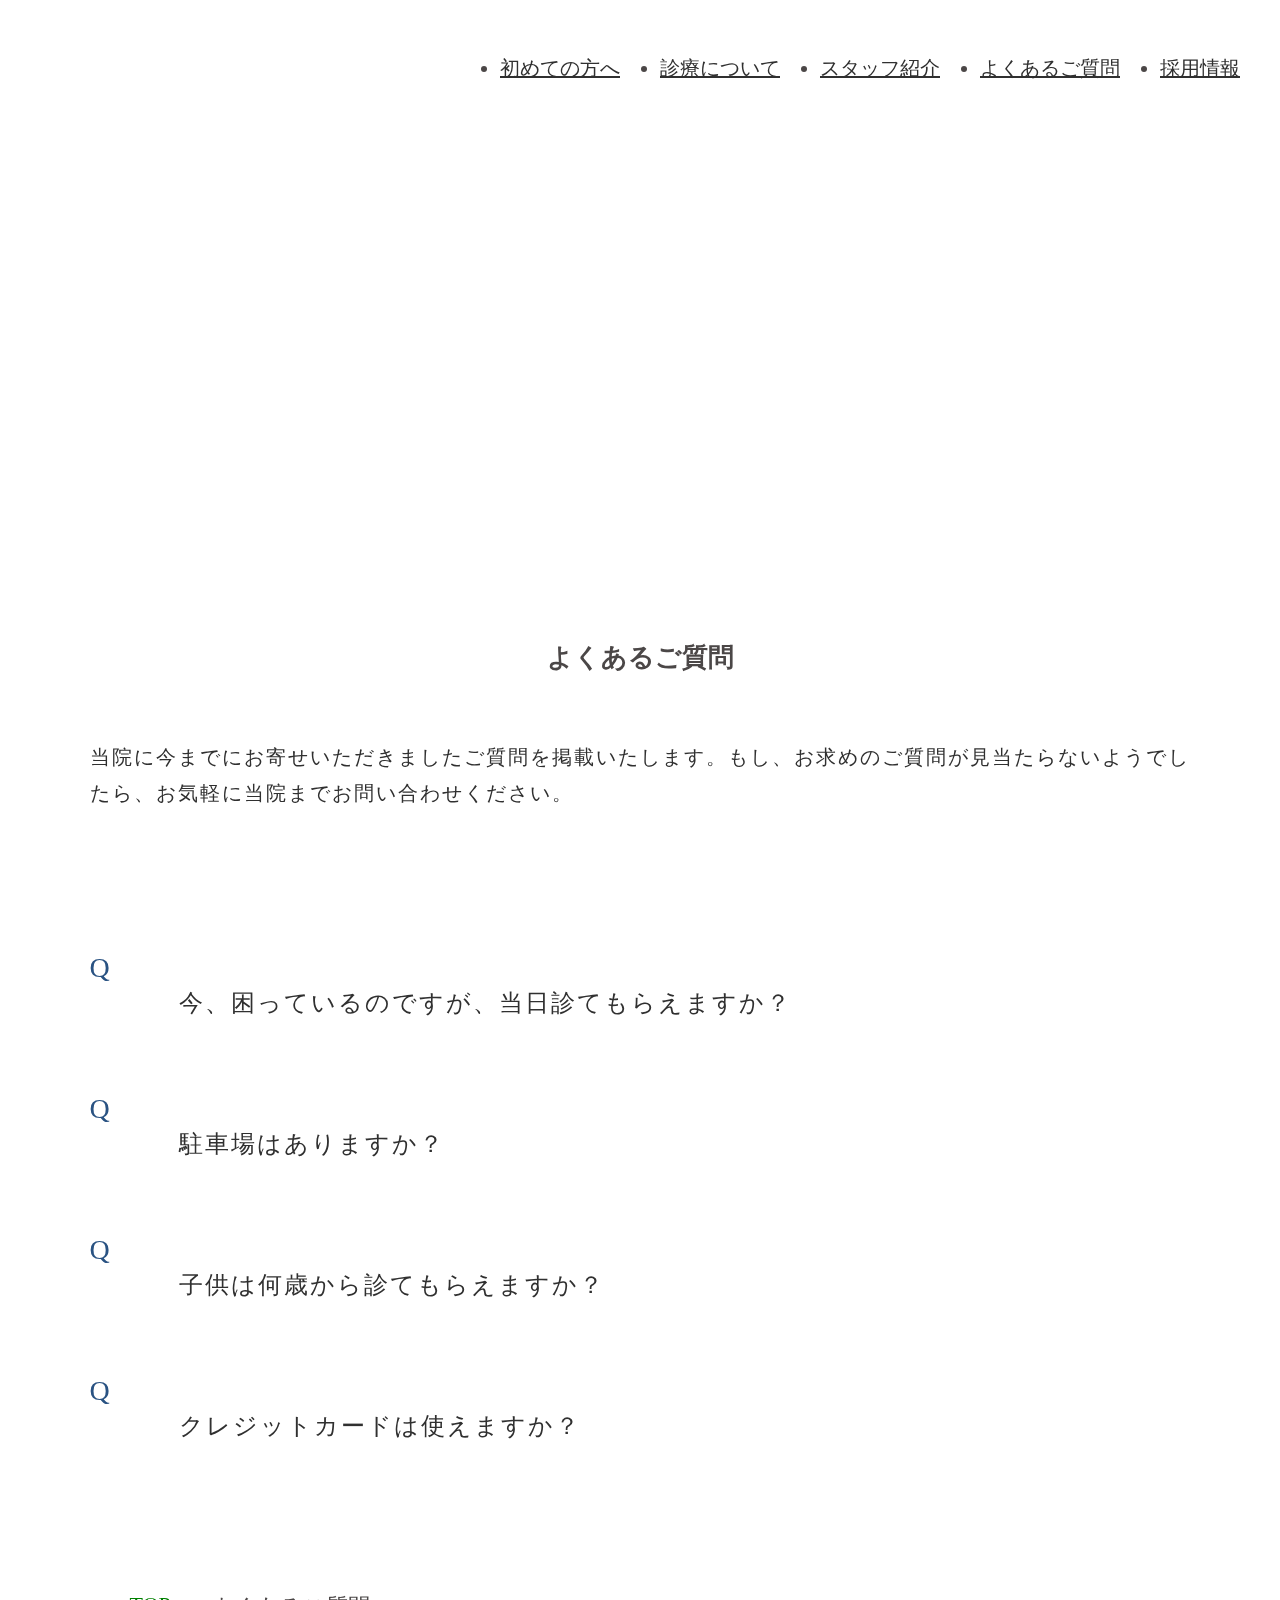
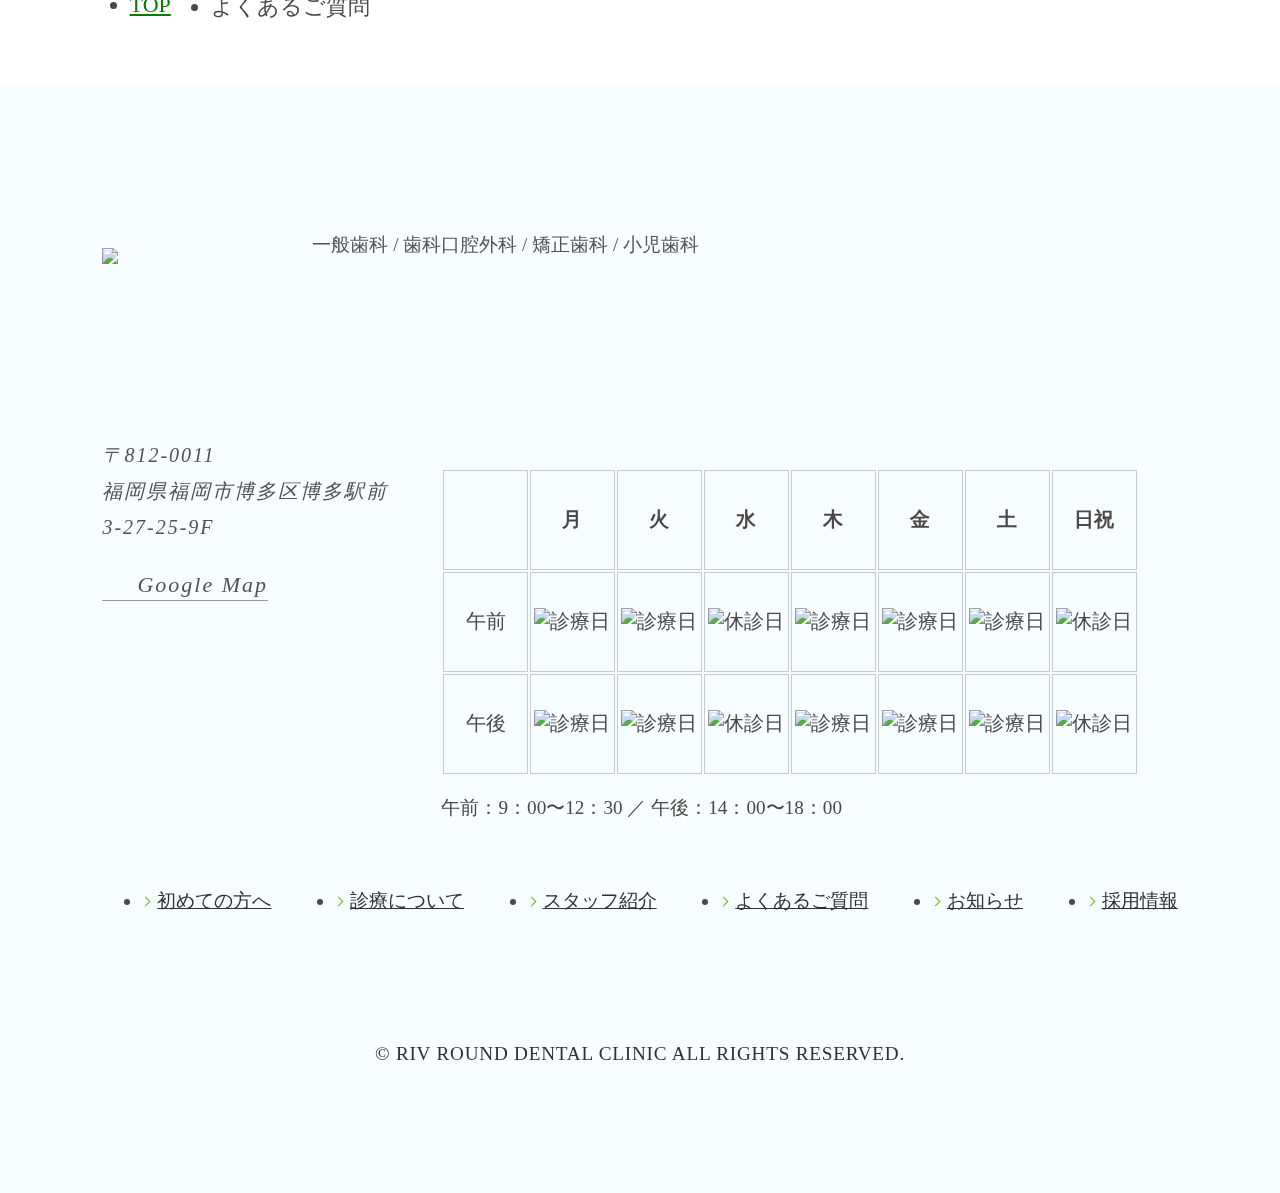
==== commit 8e4ceb62: "レイアウトデバック" ====
--- a/faq/faq.html
+++ b/faq/faq.html
@@ -127,6 +127,12 @@
             </dl>
           </div>
         </div>
+        <nav class="btn-topicpath">
+          <ul>
+            <li><a href="/">TOP</a></li>
+            <li>よくあるご質問</li>
+          </ul>
+        </nav>
       </div>
     </div>
     <!-- /.fq-contents -->
@@ -138,6 +144,8 @@
         <p class="p-footer__subject">
           一般歯科 / 歯科口腔外科 / 矯正歯科 / 小児歯科
         </p>
+      </div>
+      <div class="p-footer__wrap">
         <address>
           <p class="c-txt-sm">
             〒812-0011<br>福岡県福岡市博多区博多駅前3-27-25-9F
@@ -146,91 +154,91 @@
             <span>Google Map</span>
           </p>
         </address>
-      </div>
-      <div class="p-open-time">
-        <div class="p-open-time__wrap">
-          <p class="p-open-time__date">
-            <span id="log" class="u-display-date"></span>
-          </p>
-          <table class="p-open-time__table">
-            <tbody>
-              <tr>
-                <th><span class="u-hidden-sp">診療時間</span></th>
-                <th>月</th>
-                <th>火</th>
-                <th>水</th>
-                <th>木</th>
-                <th>金</th>
-                <th>土</th>
-                <th>日祝</th>
-              </tr>
-              <tr>
-                <td>午前<span class="u-hidden-sp"> 9：00〜12：30</span></td>
-                <td>
-                  <img src="https://www.dc-tsurumi.com/wp/wp-content/themes/tsurumi/assets/images/calendar_circle.svg"
-                    alt="診療日" class="open" />
-                </td>
-                <td>
-                  <img src="https://www.dc-tsurumi.com/wp/wp-content/themes/tsurumi/assets/images/calendar_circle.svg"
-                    alt="診療日" class="open" />
-                </td>
-                <td>
-                  <img src="https://www.dc-tsurumi.com/wp/wp-content/themes/tsurumi/assets/images/calendar_none.svg"
-                    alt="休診日" class="close" />
-                </td>
-                <td>
-                  <img src="https://www.dc-tsurumi.com/wp/wp-content/themes/tsurumi/assets/images/calendar_circle.svg"
-                    alt="診療日" class="open" />
-                </td>
-                <td>
-                  <img src="https://www.dc-tsurumi.com/wp/wp-content/themes/tsurumi/assets/images/calendar_circle.svg"
-                    alt="診療日" class="open" />
-                </td>
-                <td>
-                  <img src="https://www.dc-tsurumi.com/wp/wp-content/themes/tsurumi/assets/images/calendar_circle.svg"
-                    alt="診療日" class="open" />
-                </td>
-                <td>
-                  <img src="https://www.dc-tsurumi.com/wp/wp-content/themes/tsurumi/assets/images/calendar_none.svg"
-                    alt="休診日" class="close" />
-                </td>
-              </tr>
-              <tr>
-                <td>午後<span class="u-hidden-sp"> 14：00〜18：00</span></td>
-                <td>
-                  <img src="https://www.dc-tsurumi.com/wp/wp-content/themes/tsurumi/assets/images/calendar_circle.svg"
-                    alt="診療日" class="open" />
-                </td>
-                <td>
-                  <img src="https://www.dc-tsurumi.com/wp/wp-content/themes/tsurumi/assets/images/calendar_circle.svg"
-                    alt="診療日" class="open" />
-                </td>
-                <td>
-                  <img src="https://www.dc-tsurumi.com/wp/wp-content/themes/tsurumi/assets/images/calendar_none.svg"
-                    alt="休診日" class="close" />
-                </td>
-                <td>
-                  <img src="https://www.dc-tsurumi.com/wp/wp-content/themes/tsurumi/assets/images/calendar_circle.svg"
-                    alt="診療日" class="open" />
-                </td>
-                <td>
-                  <img src="https://www.dc-tsurumi.com/wp/wp-content/themes/tsurumi/assets/images/calendar_circle.svg"
-                    alt="診療日" class="open" />
-                </td>
-                <td>
-                  <img src="https://www.dc-tsurumi.com/wp/wp-content/themes/tsurumi/assets/images/calendar_circle.svg"
-                    alt="診療日" class="open" />
-                </td>
-                <td>
-                  <img src="https://www.dc-tsurumi.com/wp/wp-content/themes/tsurumi/assets/images/calendar_none.svg"
-                    alt="休診日" class="close" />
-                </td>
-              </tr>
-            </tbody>
-          </table>
-          <p class="p-open-time__hours u-hidden-pc">
-            午前：9：00〜12：30 ／ 午後：14：00〜18：00
-          </p>
+        <div class="p-open-time">
+          <div class="p-open-time__wrap">
+            <p class="p-open-time__date">
+              <span id="log" class="u-display-date"></span>
+            </p>
+            <table class="p-open-time__table">
+              <tbody>
+                <tr>
+                  <th><span class="u-hidden-sp">診療時間</span></th>
+                  <th>月</th>
+                  <th>火</th>
+                  <th>水</th>
+                  <th>木</th>
+                  <th>金</th>
+                  <th>土</th>
+                  <th>日祝</th>
+                </tr>
+                <tr>
+                  <td>午前<span class="u-hidden-sp"> 9：00〜12：30</span></td>
+                  <td>
+                    <img src="https://www.dc-tsurumi.com/wp/wp-content/themes/tsurumi/assets/images/calendar_circle.svg"
+                      alt="診療日" class="open" />
+                  </td>
+                  <td>
+                    <img src="https://www.dc-tsurumi.com/wp/wp-content/themes/tsurumi/assets/images/calendar_circle.svg"
+                      alt="診療日" class="open" />
+                  </td>
+                  <td>
+                    <img src="https://www.dc-tsurumi.com/wp/wp-content/themes/tsurumi/assets/images/calendar_none.svg"
+                      alt="休診日" class="close" />
+                  </td>
+                  <td>
+                    <img src="https://www.dc-tsurumi.com/wp/wp-content/themes/tsurumi/assets/images/calendar_circle.svg"
+                      alt="診療日" class="open" />
+                  </td>
+                  <td>
+                    <img src="https://www.dc-tsurumi.com/wp/wp-content/themes/tsurumi/assets/images/calendar_circle.svg"
+                      alt="診療日" class="open" />
+                  </td>
+                  <td>
+                    <img src="https://www.dc-tsurumi.com/wp/wp-content/themes/tsurumi/assets/images/calendar_circle.svg"
+                      alt="診療日" class="open" />
+                  </td>
+                  <td>
+                    <img src="https://www.dc-tsurumi.com/wp/wp-content/themes/tsurumi/assets/images/calendar_none.svg"
+                      alt="休診日" class="close" />
+                  </td>
+                </tr>
+                <tr>
+                  <td>午後<span class="u-hidden-sp"> 14：00〜18：00</span></td>
+                  <td>
+                    <img src="https://www.dc-tsurumi.com/wp/wp-content/themes/tsurumi/assets/images/calendar_circle.svg"
+                      alt="診療日" class="open" />
+                  </td>
+                  <td>
+                    <img src="https://www.dc-tsurumi.com/wp/wp-content/themes/tsurumi/assets/images/calendar_circle.svg"
+                      alt="診療日" class="open" />
+                  </td>
+                  <td>
+                    <img src="https://www.dc-tsurumi.com/wp/wp-content/themes/tsurumi/assets/images/calendar_none.svg"
+                      alt="休診日" class="close" />
+                  </td>
+                  <td>
+                    <img src="https://www.dc-tsurumi.com/wp/wp-content/themes/tsurumi/assets/images/calendar_circle.svg"
+                      alt="診療日" class="open" />
+                  </td>
+                  <td>
+                    <img src="https://www.dc-tsurumi.com/wp/wp-content/themes/tsurumi/assets/images/calendar_circle.svg"
+                      alt="診療日" class="open" />
+                  </td>
+                  <td>
+                    <img src="https://www.dc-tsurumi.com/wp/wp-content/themes/tsurumi/assets/images/calendar_circle.svg"
+                      alt="診療日" class="open" />
+                  </td>
+                  <td>
+                    <img src="https://www.dc-tsurumi.com/wp/wp-content/themes/tsurumi/assets/images/calendar_none.svg"
+                      alt="休診日" class="close" />
+                  </td>
+                </tr>
+              </tbody>
+            </table>
+            <p class="p-open-time__hours u-hidden-pc">
+              午前：9：00〜12：30 ／ 午後：14：00〜18：00
+            </p>
+          </div>
         </div>
       </div>
       <!-- /.p-open-time -->
--- a/styles/style.css
+++ b/styles/style.css
@@ -573,21 +573,6 @@
   padding: 17px 0 17px 8px;
 }
 
-.l-menu-sp__reserve {
-  margin: 0 8vw;
-  color: #006933;
-  text-align: center;
-}
-
-.l-menu-sp__reserve h3 {
-  font-weight: 400;
-}
-
-.l-menu-sp__tel {
-  margin: 0;
-  font-size: 8.5333333333vw;
-}
-
 .l-menu-sp .reserve-btn-wrap {
   text-align: center;
 }
@@ -786,7 +771,7 @@
 
 .p-news__list li a {
   display: block;
-  padding: 6vw 5vw;
+  padding: 4vw 5vw;
 }
 
 .p-news__date {
@@ -1595,6 +1580,10 @@
   margin: 18vw 0 20vw 0;
 }
 
+.faq-wrapper .faq .c-txt-md {
+  font-size: 14px;
+}
+
 .faq-wrapper .faq__title {
   margin-bottom: 10vw;
 }
@@ -1606,10 +1595,6 @@
 .faq-wrapper .faq dl {
   margin-top: -8vw;
   margin-bottom: 2.6vw;
-}
-
-.faq-wrapper .faq dl .c-txt-md {
-  font-size: 14px;
 }
 
 .faq-wrapper .faq dt {
@@ -1684,6 +1669,10 @@
 
 .faq-wrapper .p-open-time {
   margin: 0 0 8vw 0;
+}
+
+.faq-wrapper .btn-topicpath {
+  margin: 5vw 0 5vw 0;
 }
 
 .c-news {
@@ -3196,9 +3185,6 @@
     font-size: 20px;
     text-align: center;
   }
-  .l-menu-sp__tel {
-    font-size: 5vw;
-  }
   .btn-topicpath ul a {
     padding-right: 20px;
     margin-right: 20px;
@@ -3255,12 +3241,17 @@
   .contents-nav .p-index__desc {
     width: 48%;
   }
+  .contents-nav .p-index__title {
+    padding-bottom: 16px;
+    padding-right: 60px;
+  }
   .contents-nav .p-index__title::after {
+    top: 15px;
     height: 2vw;
     background-size: auto 3vw;
   }
   .p-news {
-    margin-top: 150px;
+    margin-top: 120px;
   }
   .p-news h2 {
     font-size: 24px;
@@ -3273,7 +3264,7 @@
     -webkit-box-align: center;
         -ms-flex-align: center;
             align-items: center;
-    padding: 5vw;
+    padding: 3vw 5vw;
   }
   .p-news__date {
     font-size: 18px;
@@ -3445,6 +3436,9 @@
   .first-wrapper .fa-contents .fa-message__inner {
     margin-bottom: 10vw;
   }
+  .first-wrapper .fa-contents .fa-gallery {
+    margin-bottom: 10vw;
+  }
   .first-wrapper .fa-contents .fa-gallery li {
     width: 25%;
   }
@@ -3579,31 +3573,37 @@
   .staff-wrapper .p-footer .p-open-time__table th:first-child {
     width: 9.8vw;
   }
-  .faq-contents .c-container {
+  .faq-wrapper .faq-contents .c-container {
     padding: 0 7vw;
   }
-  .faq-contents .faq__title {
+  .faq-wrapper .faq-contents .faq {
+    margin: 10vw 0;
+  }
+  .faq-wrapper .faq-contents .faq__title {
     text-align: center;
   }
-  .faq-contents .faq .c-txtarea01 .c-txt-sm {
+  .faq-wrapper .faq-contents .faq .c-txt-sm {
     font-size: 16px;
   }
-  .faq-contents .faq dt::before {
+  .faq-wrapper .faq-contents .faq .c-txt-md {
+    font-size: 18px;
+  }
+  .faq-wrapper .faq-contents .faq dt::before {
     font-size: 28px;
   }
-  .faq-contents .faq dt span::after {
+  .faq-wrapper .faq-contents .faq dt span::after {
     width: 3vw;
   }
-  .faq-contents .faq dd::before {
+  .faq-wrapper .faq-contents .faq dd::before {
     font-size: 30px;
   }
-  .faq-contents .nw-topview {
+  .faq-wrapper .faq-contents .nw-topview {
     margin: 0 -3vw;
   }
-  .faq-contents .nw-topview__inner {
+  .faq-wrapper .faq-contents .nw-topview__inner {
     margin: 0 -4vw;
   }
-  .faq-contents .p-footer__wrap {
+  .faq-wrapper .faq-contents .p-footer__wrap {
     display: -webkit-box;
     display: -ms-flexbox;
     display: flex;
@@ -3611,13 +3611,30 @@
         -ms-flex-pack: justify;
             justify-content: space-between;
   }
-  .faq-contents .p-footer .p-open-time {
+  .faq-wrapper .faq-contents .p-footer .p-open-time {
     margin: 0;
   }
-  .faq-contents .p-footer .p-open-time__wrap {
+  .faq-wrapper .faq-contents .p-footer .p-open-time__wrap {
     width: 90%;
   }
-  .faq-contents .p-footer .p-open-time__table th:first-child {
+  .faq-wrapper .faq-contents .p-footer .p-open-time__table th:first-child {
+    width: 9.8vw;
+  }
+  .faq-wrapper .p-footer__wrap {
+    display: -webkit-box;
+    display: -ms-flexbox;
+    display: flex;
+    -webkit-box-pack: justify;
+        -ms-flex-pack: justify;
+            justify-content: space-between;
+  }
+  .faq-wrapper .p-footer .p-open-time {
+    margin: 0;
+  }
+  .faq-wrapper .p-footer .p-open-time__wrap {
+    width: 90%;
+  }
+  .faq-wrapper .p-footer .p-open-time__table th:first-child {
     width: 9.8vw;
   }
   .recruit-wrapper .contents-recruit .c-table01 tr th {
@@ -3711,6 +3728,9 @@
   }
   .m-button-normal a {
     height: 8vw;
+  }
+  .btn-topicpath {
+    font-size: 22px;
   }
   .p-header .l-menu-sp-button {
     display: none;
@@ -3835,8 +3855,21 @@
   .first-wrapper .fa-contents .fa-gallery__list li {
     height: 260px;
   }
-  .faq-contents .faq {
-    margin-top: 25vw;
+  .faq-wrapper .faq-contents .faq__title {
+    margin-bottom: 5vw;
+  }
+  .faq-wrapper .faq-contents .faq__block dt .c-txt-md,
+  .faq-wrapper .faq-contents .faq__block dd .c-txt-md {
+    font-size: 24px;
+  }
+  .faq-wrapper .faq-contents .faq .c-title {
+    font-size: 26px;
+  }
+  .faq-wrapper .faq-contents .faq .c-txtarea01 {
+    margin-bottom: 15vw;
+  }
+  .faq-wrapper .faq-contents .faq .c-txtarea01 .c-txt-sm {
+    font-size: 20px;
   }
   .contents-recruit .recruit-message__wrap {
     display: -webkit-box;
@@ -3894,6 +3927,9 @@
     margin-top: 20px;
     font-size: 18px;
   }
+  .c-topview__img {
+    height: 40vw;
+  }
   .p-header .logo {
     width: 160px;
   }
